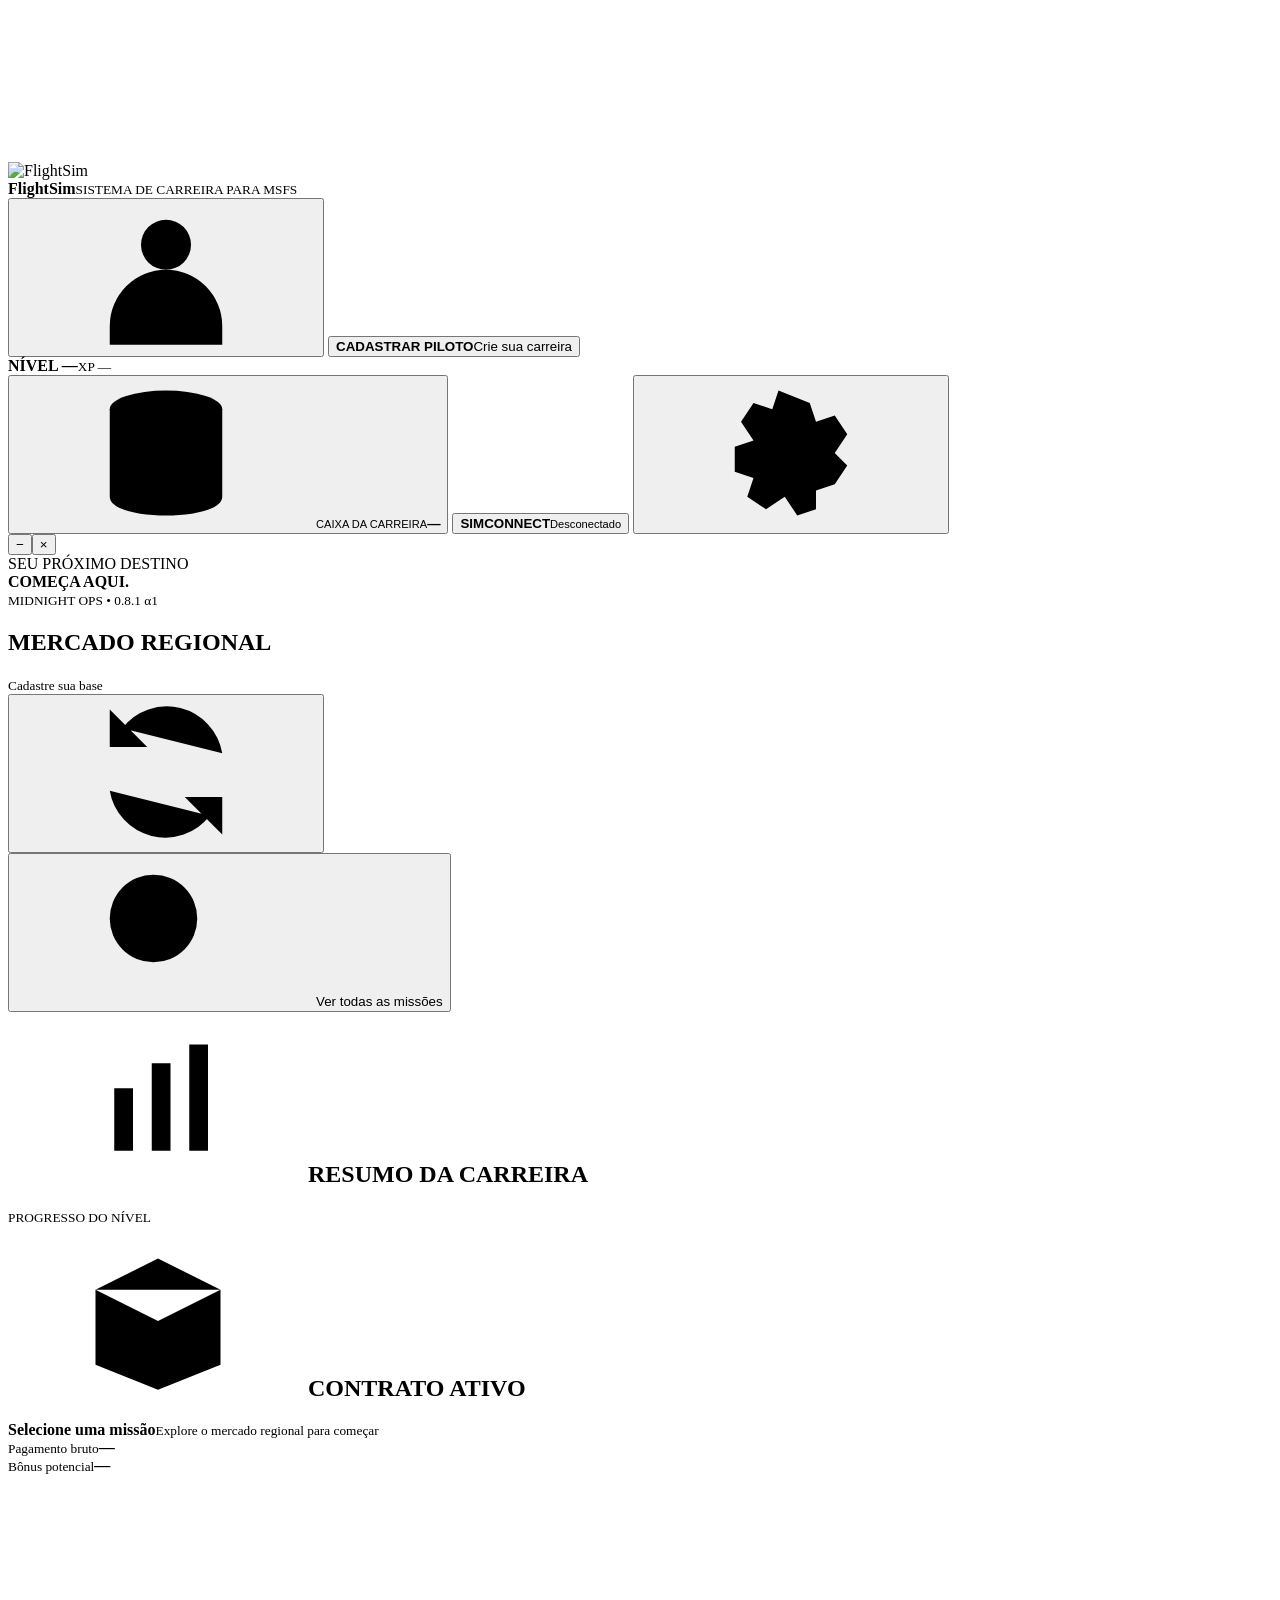
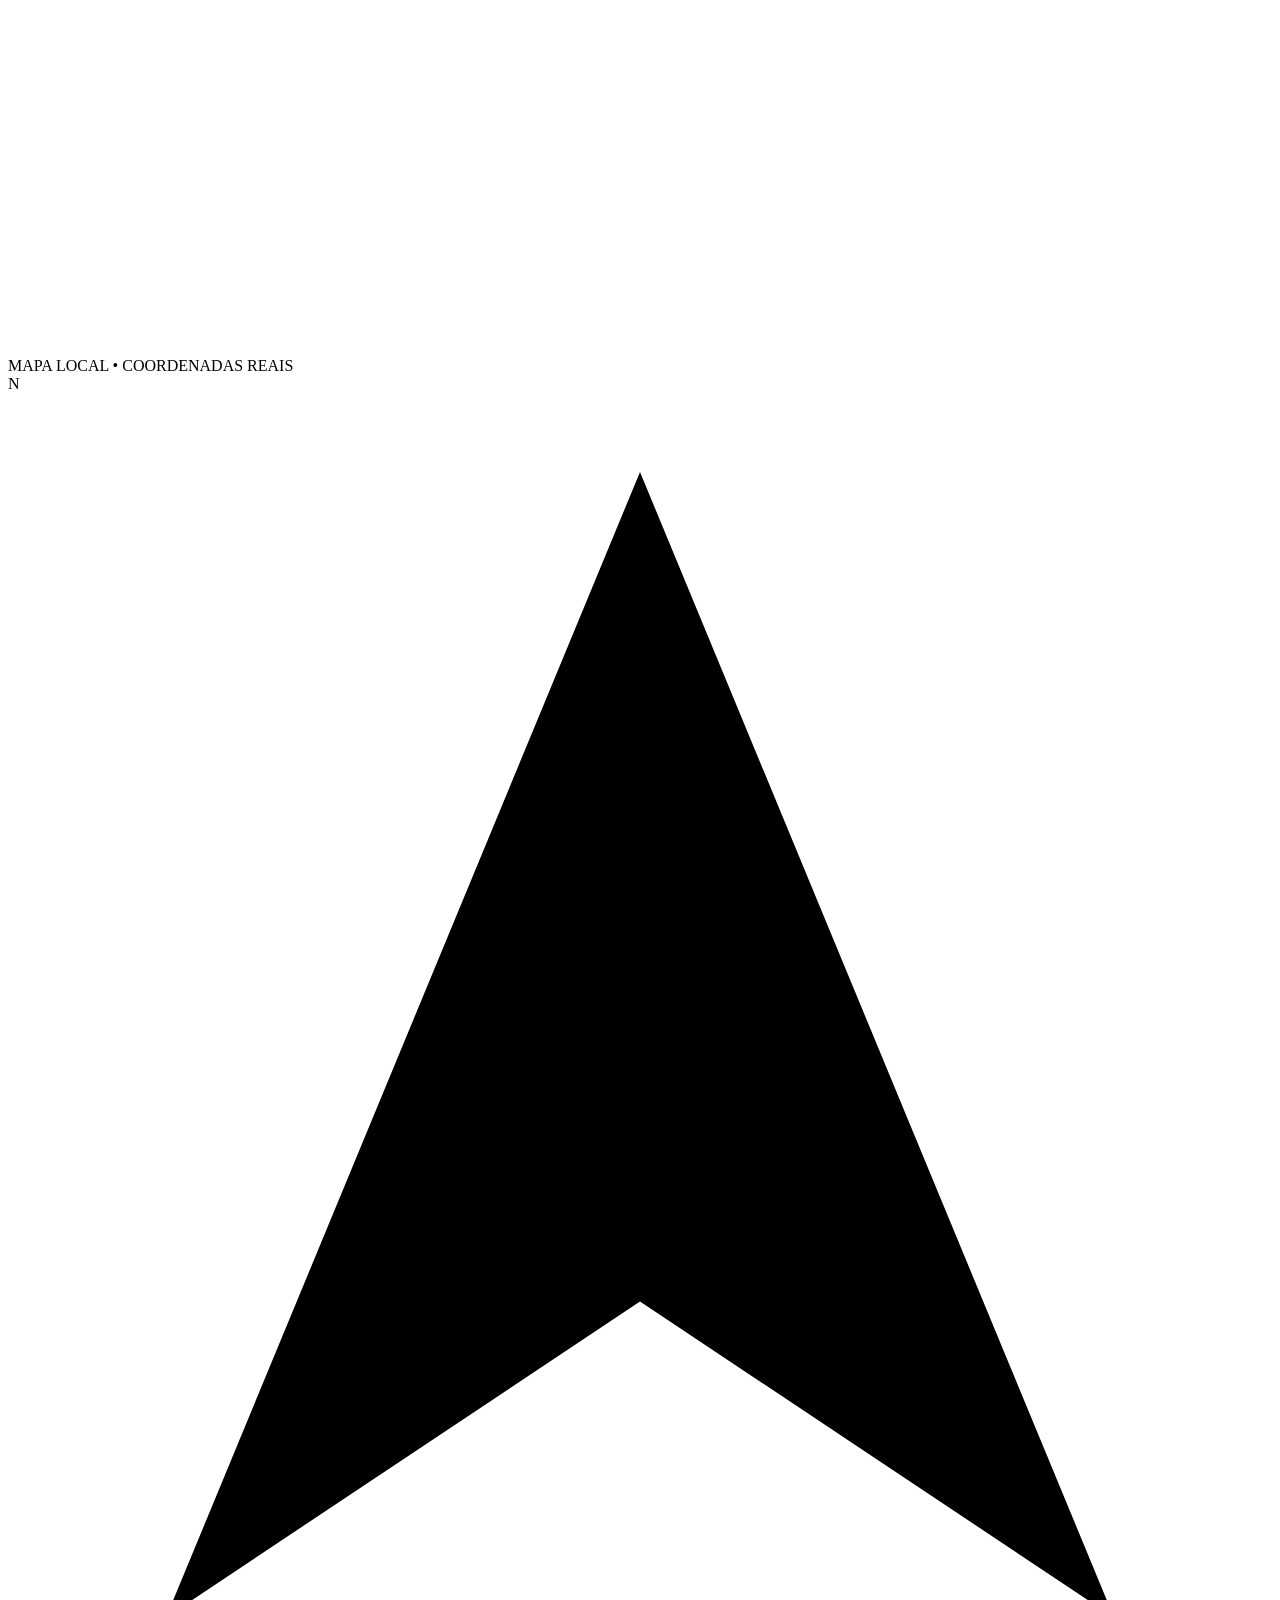
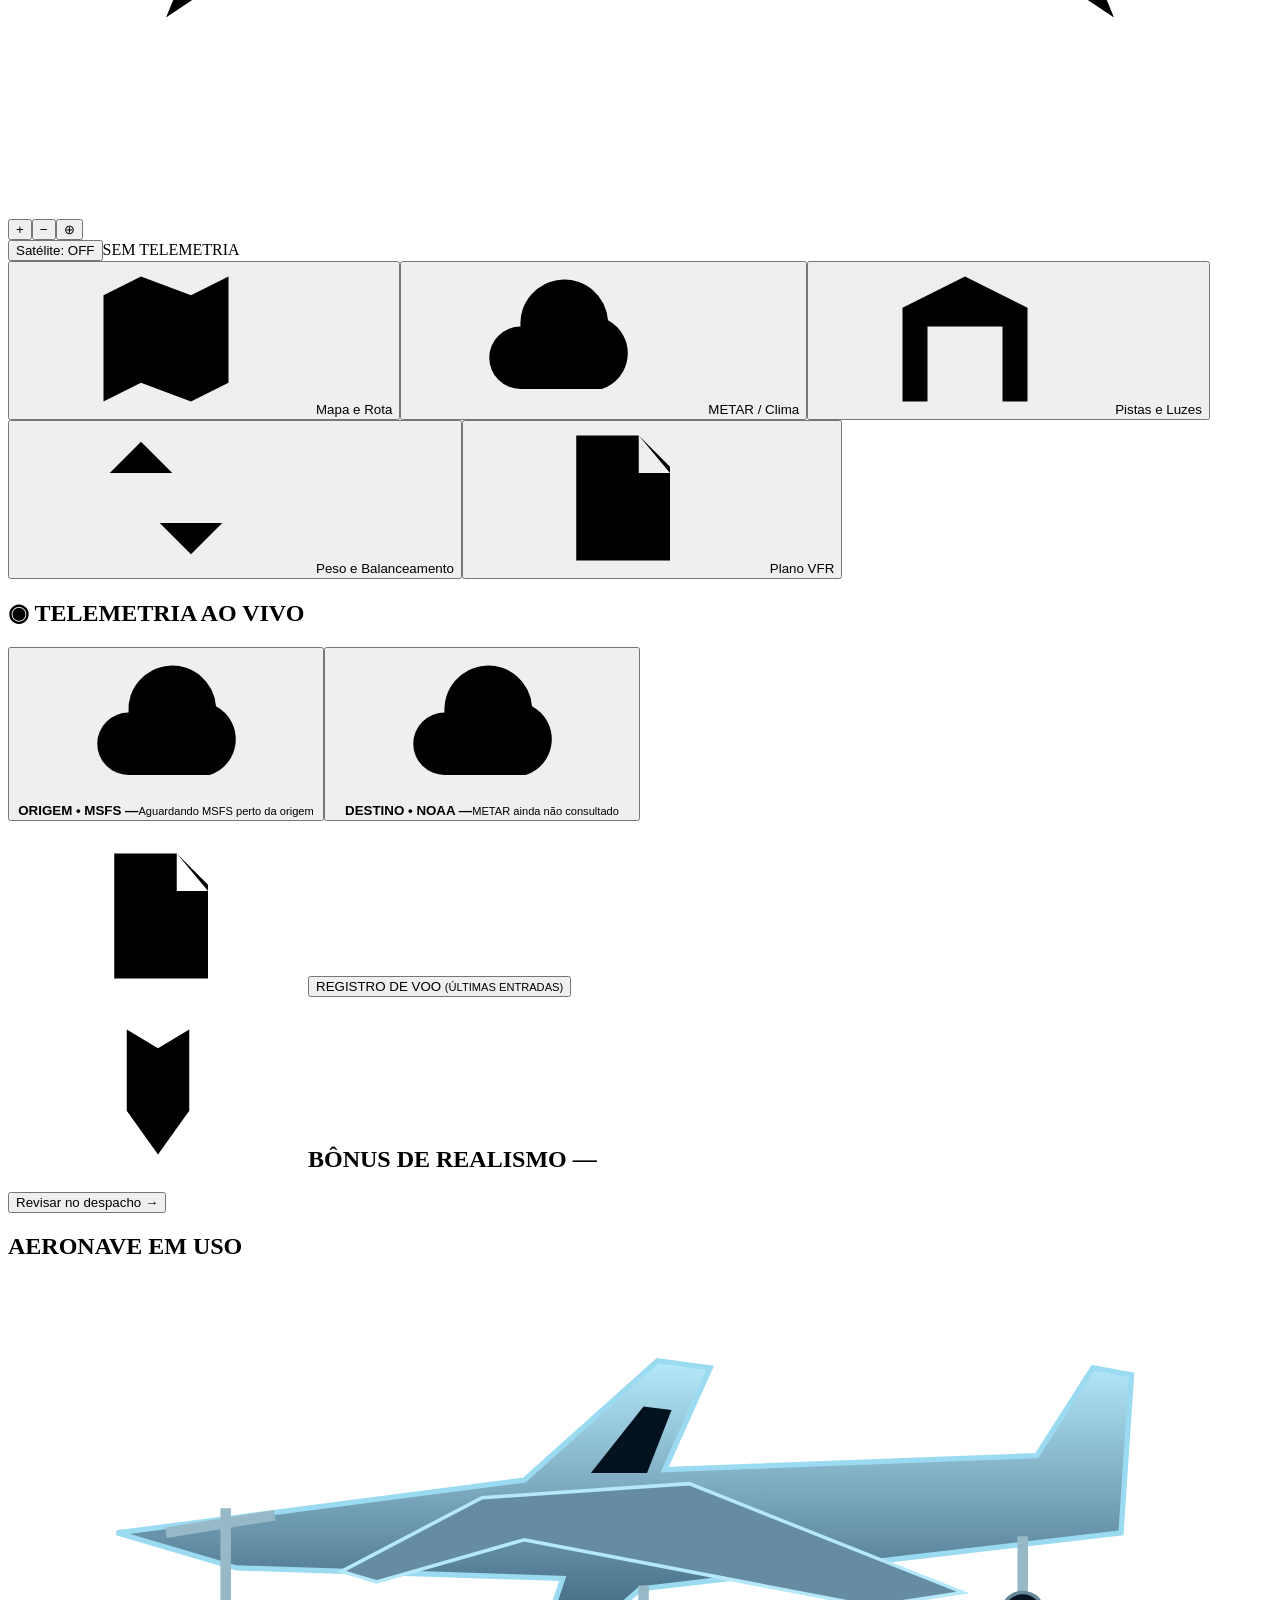
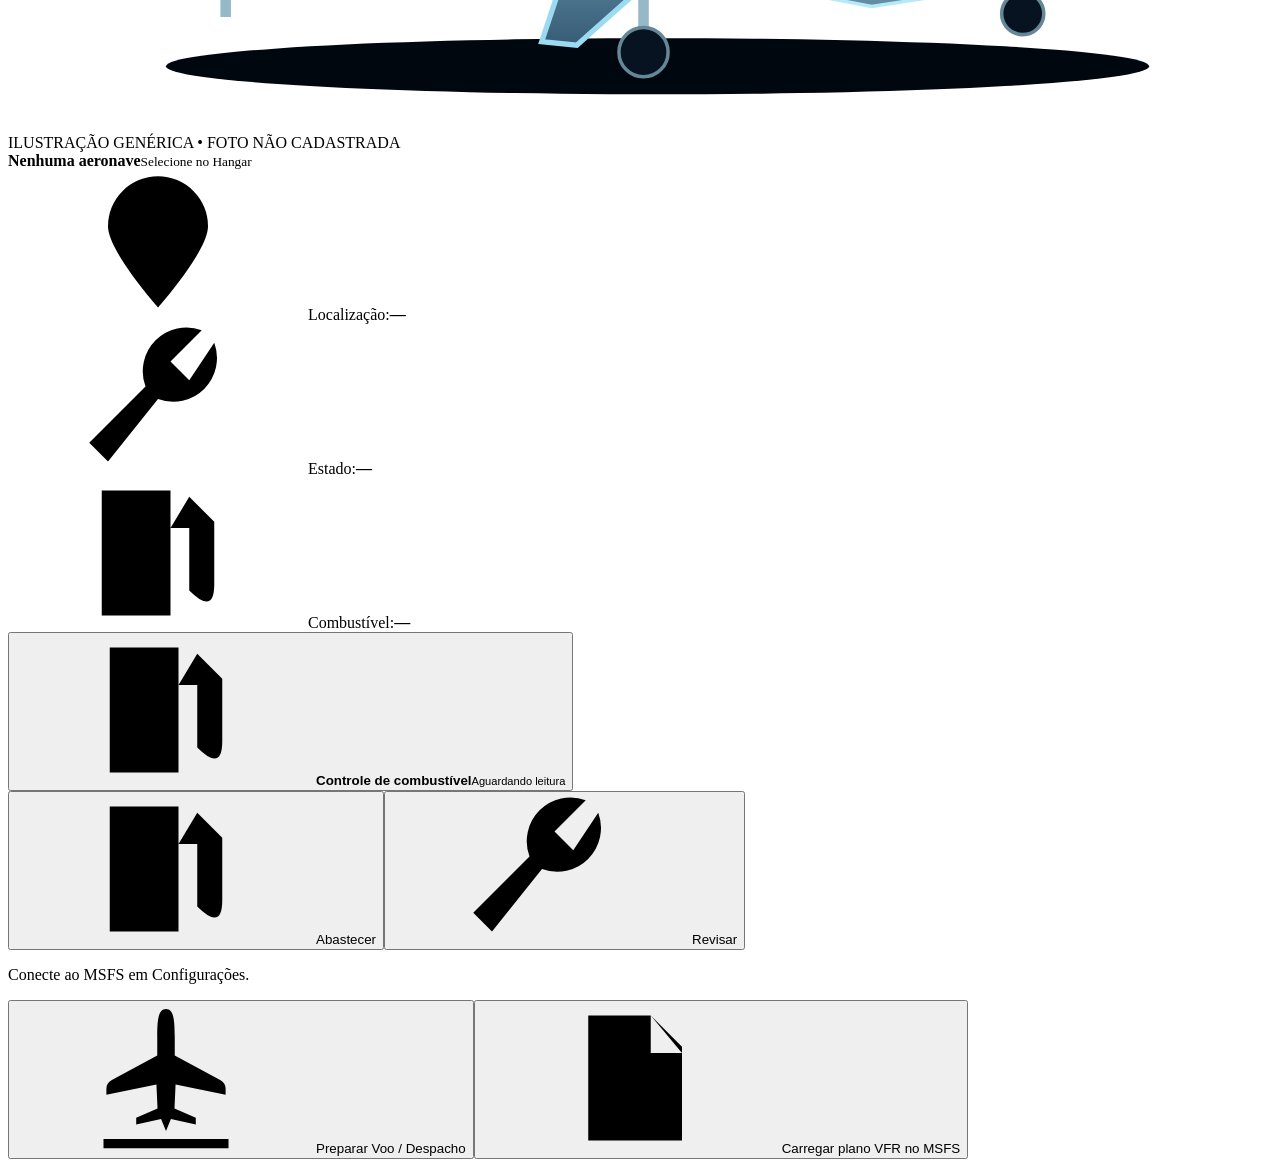
==== aerocarreira/midnight/index.html @ aea70265 "feat(midnight): cinco abas financeiras, indicadores, patrimônio, banco e comprovantes" ====
<!doctype html><html lang="pt-BR"><head><meta charset="UTF-8"><meta name="viewport" content="width=device-width,initial-scale=1"><title>FlightSim • Midnight Ops</title><link rel="stylesheet" href="/vendor/maplibre-gl.css"><link rel="stylesheet" href="/style.css"><link rel="icon" type="image/png" href="/brand-icon.png"></head><body>
<svg class="sprites" xmlns="http://www.w3.org/2000/svg"><defs>
<symbol id="i-takeoff" viewBox="0 0 48 48"><g transform="translate(3 0) scale(1.75)"><path d="M12 1.1C10.6 1.1 10.4 3.1 10.4 6.1V9.6L2.1 14.1C1.4 14.5 1.1 15 1.1 15.7V16.8L10.25 14.9L10.45 19.3L6.55 21V22.2L11.1 21.2L12 23.4L12.9 21.2L17.45 22.2V21L13.55 19.3L13.75 14.9L22.9 16.8V15.7C22.9 15 22.6 14.5 21.9 14.1L13.6 9.6V6.1C13.6 3.1 13.4 1.1 12 1.1Z" fill="currentColor" stroke="none"/></g><path d="M4 45h40" stroke="currentColor" stroke-width="3"/></symbol>
<symbol id="i-new-tag" viewBox="0 0 64 64"><path d="M10 15 38 9 57 30 35 56 7 35Z" stroke="currentColor" stroke-width="4" fill="none"/><circle cx="37" cy="20" r="5" stroke="currentColor" stroke-width="3" fill="none"/><path d="M39 16C43-2 64 3 59 23" stroke="currentColor" stroke-width="3.5" fill="none"/><text x="31" y="40" text-anchor="middle" font-family="Arial,sans-serif" font-size="15" font-weight="900" fill="currentColor" stroke="none" transform="rotate(11 31 40)">NEW</text></symbol>
<symbol id="i-plane" viewBox="0 0 24 24"><path d="M12 1.1C10.6 1.1 10.4 3.1 10.4 6.1V9.6L2.1 14.1C1.4 14.5 1.1 15 1.1 15.7V16.8L10.25 14.9L10.45 19.3L6.55 21V22.2L11.1 21.2L12 23.4L12.9 21.2L17.45 22.2V21L13.55 19.3L13.75 14.9L22.9 16.8V15.7C22.9 15 22.6 14.5 21.9 14.1L13.6 9.6V6.1C13.6 3.1 13.4 1.1 12 1.1Z" fill="currentColor" stroke="none"/></symbol>
<symbol id="i-home" viewBox="0 0 24 24"><path d="m2 11 10-9 10 9M5 9v13h5v-8h4v8h5V9"/></symbol>
<symbol id="i-globe" viewBox="0 0 24 24"><circle cx="12" cy="12" r="10"/><ellipse cx="12" cy="12" rx="5" ry="10"/><path d="M2 12h20M4 6h16M4 18h16"/></symbol>
<symbol id="i-hangar" viewBox="0 0 24 24"><path d="m2 7 10-5 10 5v15h-4V10H6v12H2ZM8 14h8M8 18h8"/></symbol>
<symbol id="i-map" viewBox="0 0 24 24"><path d="m2 5 6-3 8 3 6-3v17l-6 3-8-3-6 3ZM8 2v17M16 5v17"/></symbol>
<symbol id="i-pilot" viewBox="0 0 24 24"><path d="m2 7 10-5 10 5-10 5ZM5 9v6q7 5 14 0V9M22 7v9"/></symbol>
<symbol id="i-coins" viewBox="0 0 24 24"><ellipse cx="12" cy="5" rx="9" ry="3"/><path d="M3 5v5c0 4 18 4 18 0V5M3 10v5c0 4 18 4 18 0v-5M3 15v4c0 4 18 4 18 0v-4"/></symbol>
<symbol id="i-building" viewBox="0 0 24 24"><path d="M4 22V2h12v20M16 9h5v13M8 6h4M8 10h4M8 14h4M8 18h4M1 22h22"/></symbol>
<symbol id="i-book" viewBox="0 0 24 24"><path d="M12 5Q6 1 2 4v16q5-2 10 1 5-3 10-1V4q-4-3-10 1v16M5 8h4M15 8h4M5 12h4M15 12h4"/></symbol>
<symbol id="i-chart" viewBox="0 0 24 24"><path d="M2 22h20M5 19V9h3v10M11 19V5h3v14M17 19V2h3v17"/></symbol>
<symbol id="i-gear" viewBox="0 0 24 24"><path d="m10 2-1 3-3-1-2 3 2 3-3 1v4l3 1-1 3 3 2 3-2 2 3 3-1v-3l3-1 2-3-2-2 2-3-2-3-3 1-1-3Z"/><circle cx="12" cy="12" r="3"/></symbol>
<symbol id="i-box" viewBox="0 0 24 24"><path d="m2 7 10-5 10 5v12l-10 4-10-4ZM2 7l10 5 10-5M12 12v11M7 4l10 5"/></symbol>
<symbol id="i-store" viewBox="0 0 24 24"><path d="M3 10l2-7h14l2 7v11H3V10zM2 10h20M8 10v5M16 10v5M9 21v-6h6v6"/></symbol><symbol id="i-clock" viewBox="0 0 24 24"><circle cx="12" cy="12" r="10"/><path d="M12 5v7l4 3"/></symbol>
<symbol id="i-layers" viewBox="0 0 24 24"><path d="m2 7 10-5 10 5-10 5ZM2 12l10 5 10-5M2 17l10 5 10-5"/></symbol>
<symbol id="i-pin" viewBox="0 0 24 24"><path d="M12 22S4 13 4 9a8 8 0 0 1 16 0c0 4-8 13-8 13Z"/><circle cx="12" cy="9" r="3"/></symbol>
<symbol id="i-fuel" viewBox="0 0 24 24"><path d="M3 22V2h11v20M2 22h14M6 5h5v6H6ZM14 8h3v10q4 4 4-1V7l-4-4M19 5v4h2"/></symbol>
<symbol id="i-tool" viewBox="0 0 24 24"><path d="M21 3a7 7 0 0 1-9 9L4 22l-3-3 9-9a7 7 0 0 1 9-9l-5 5 3 3Z"/></symbol>
<symbol id="i-cloud" viewBox="0 0 24 24"><path d="M6 20a5 5 0 1 1 0-10 7 7 0 0 1 14-1 6 6 0 0 1-1 11Z"/></symbol>
<symbol id="i-gauge" viewBox="0 0 24 24"><path d="M4 20a10 10 0 1 1 16 0M12 12l5-7M5 8l2 1M12 2v3M20 8l-2 1"/><circle cx="12" cy="12" r="2"/></symbol>
<symbol id="i-mountain" viewBox="0 0 24 24"><path d="m1 21 8-16 5 9 3-6 6 13ZM6 11l3 2 3-2"/></symbol>
<symbol id="i-arrows" viewBox="0 0 24 24"><path d="M8 21V3M3 8l5-5 5 5M16 3v18m-5-5 5 5 5-5"/></symbol>
<symbol id="i-file" viewBox="0 0 24 24"><path d="M5 2h10l5 5v15H5ZM15 2v6h5M8 12h8M8 16h8"/></symbol>
<symbol id="i-check" viewBox="0 0 24 24"><path d="M20 12v9H3V4h12M7 11l4 4L22 2"/></symbol>
<symbol id="i-refresh" viewBox="0 0 24 24"><path d="M21 9a9 9 0 0 0-16-4M3 2v6h6M3 15a9 9 0 0 0 16 4M21 22v-6h-6"/></symbol>
<symbol id="i-search" viewBox="0 0 24 24"><circle cx="10" cy="10" r="7"/><path d="m15 15 7 7"/></symbol>
<symbol id="i-badge" viewBox="0 0 24 24"><path d="m7 2 5 3 5-3v13l-5 7-5-7ZM2 6h3M1 10h4M2 14h3M19 6h3M19 10h4M19 14h3"/></symbol>
<symbol id="i-user" viewBox="0 0 24 24"><circle cx="12" cy="7" r="4"/><path d="M3 23v-3a9 9 0 0 1 18 0v3"/></symbol>
</defs></svg>
<header class="header pywebview-drag-region">
 <div class="brand"><span class="logo"><img src="/brand-icon.png" alt="FlightSim" width="64" height="64"></span><div><strong>Flight<span>Sim</span></strong><small>SISTEMA DE CARREIRA PARA MSFS</small></div></div>
 <button class="avatar" data-action="avatar" title="Carregar ou trocar foto do piloto"><svg><use href="#i-user"/></svg><img id="avatar" alt="Foto escolhida pelo piloto" hidden><span id="pc-header-medal" class="pc-header-medal" hidden></span></button>
 <button class="identity plain" data-action="pilot"><strong id="callsign">CADASTRAR PILOTO</strong><span id="qualification">Crie sua carreira</span></button>
 <div class="level"><span id="pc-header-rank" class="pc-header-rank" aria-label="Patente atual"></span><div><div class="spread"><strong id="level">NÍVEL —</strong><small id="xp">XP —</small></div><div class="progress"><i id="xpbar"></i></div></div></div>
 <button class="cash card" data-action="finance"><svg><use href="#i-coins"/></svg><span><small>CAIXA DA CARREIRA</small><strong id="balance">—</strong></span></button>
 <button class="connection card" data-action="settings"><span class="led" id="led"></span><div><b>SIMCONNECT</b><small id="connection">Desconectado</small></div></button>
 <button class="settings icon-button" data-action="settings" title="Configurações"><svg><use href="#i-gear"/></svg></button>
<div class="window-controls"><button class="icon-button" id="minimize" title="Minimizar">−</button><button class="icon-button" data-action="close" title="Fechar com segurança">×</button></div></header>
<main class="workspace">
 <aside class="sidebar card"><nav id="navigation"></nav><div class="scenery"><span>SEU PRÓXIMO DESTINO<br><b>COMEÇA AQUI.</b></span></div><small class="build">MIDNIGHT OPS • 0.8.1 α1</small></aside>
 <section class="left-column">
  <section class="market card"><div class="section-title"><div><h2>MERCADO REGIONAL</h2><small id="market-base">Cadastre sua base</small></div><button class="plain refresh" data-action="refresh" title="Atualizar ofertas"><svg><use href="#i-refresh"/></svg></button></div><div id="offers" class="offers"></div><button class="button all-missions" data-action="market"><svg><use href="#i-search"/></svg>Ver todas as missões</button></section>
  <section class="summary card"><h2><svg><use href="#i-chart"/></svg>RESUMO DA CARREIRA</h2><div id="summary"></div><div class="summary-level"><small>PROGRESSO DO NÍVEL</small><div class="progress green"><i id="summary-progress"></i></div></div></section>
 </section>
 <section class="center-column">
  <section class="contract card"><h2><svg><use href="#i-box"/></svg>CONTRATO ATIVO <span id="mission-status"></span></h2><div class="contract-body"><div class="route-text"><strong id="route">Selecione uma missão</strong><small id="distance">Explore o mercado regional para começar</small></div><div id="category" class="category"></div><div class="reward"><small>Pagamento bruto</small><b id="reward">—</b></div><div class="bonus-amount"><small>Bônus potencial</small><b id="bonus-value">—</b></div></div></section>
  <section class="map-card card"><div class="map-area"><div id="free-map" role="application" aria-label="OpenFreeMap com zoom e arraste"></div><svg id="route-map" viewBox="0 0 900 340" preserveAspectRatio="xMidYMid meet" aria-label="Mapa de rota com coordenadas reais"></svg><span class="map-caption">MAPA LOCAL • COORDENADAS REAIS</span><details id="satellite-credit" class="satellite-credit" hidden><summary title="Abrir créditos completos">© EOxCloudless 2016 <span aria-hidden="true">ⓘ</span></summary><div>EOxCloudless https://cloudless.eox.at by EOX IT Services GmbH (Contains modified Copernicus Sentinel data 2016 &amp; 2017). Imagens sob CC BY 4.0.</div></details><div class="compass">N<svg viewBox="0 0 32 36"><path d="M16 2 4 31l12-8 12 8Z M16 2v21"/></svg></div><div class="map-tools"><button id="zoom-in" title="Aproximar">+</button><button id="zoom-out" title="Afastar">−</button><button id="recenter" title="Centralizar no avião ou enquadrar a rota">⊕</button></div><button id="satellite-toggle" class="satellite-toggle" title="Alternar imagens gratuitas Sentinel-2" aria-pressed="false">Satélite: OFF</button><span id="map-mode" class="map-mode">SEM TELEMETRIA</span></div><div class="map-tabs"><button class="selected" data-tab="map"><svg><use href="#i-map"/></svg>Mapa e Rota</button><button data-tab="weather"><svg><use href="#i-cloud"/></svg>METAR / Clima</button><button data-action="planning"><svg><use href="#i-hangar"/></svg>Pistas e Luzes</button><button data-action="planning"><svg><use href="#i-arrows"/></svg>Peso e Balanceamento</button><button data-action="plan"><svg><use href="#i-file"/></svg>Plano VFR</button></div></section>
  <section class="telemetry card"><h2><span class="signal">◉</span> TELEMETRIA AO VIVO <small id="telemetry-status"></small></h2><div id="metrics" class="metrics"></div><div class="weather-row"><button class="weather card" data-tab="weather"><svg><use href="#i-cloud"/></svg><div><b id="weather-origin">ORIGEM • MSFS —</b><small id="weather-origin-values">Aguardando MSFS perto da origem</small></div></button><button class="weather card" data-tab="weather"><svg><use href="#i-cloud"/></svg><div><b id="weather-destination">DESTINO • NOAA —</b><small id="weather-destination-values">METAR ainda não consultado</small></div></button></div></section>
  <div class="bottom-row"><section class="flight-log card"><h2><svg><use href="#i-file"/></svg><button class="plain" data-action="reports">REGISTRO DE VOO <small>(ÚLTIMAS ENTRADAS)</small></button></h2><pre id="log"></pre></section><section class="realism card"><h2><svg><use href="#i-badge"/></svg>BÔNUS DE REALISMO <b id="realism-total">—</b></h2><div id="checklist"></div><button class="plain checklist-edit" data-action="planning" id="edit-plan">Revisar no despacho →</button></section></div>
 </section>
 <section class="right-column"><section class="aircraft card"><h2>AERONAVE EM USO</h2><div class="aircraft-art"><img id="aircraft-photo" class="aircraft-photo" src="/c152.jpg" alt="Cessna 152, foto ilustrativa do modelo" hidden><button class="photo-credit" id="photo-credit" title="Crédito da fotografia" hidden>i</button><svg viewBox="0 0 360 128"><defs><linearGradient id="airgrad" x2="0" y2="1"><stop stop-color="#b5e9fa"/><stop offset="1" stop-color="#365b76"/></linearGradient></defs><ellipse cx="185" cy="110" rx="140" ry="8" fill="#01070f"/><path d="m31 72 116-15 38-34 15 2-13 29 106-4 16-25 11 2-3 45-137 16-18 16-10-1 6-18-93-3Z" fill="url(#airgrad)" stroke="#9bdbf1" stroke-width="1.5"/><path d="m135 62 59-4 78 31-26 4-99-19-42 12-10-3Z" fill="#658ca1" stroke="#b5e9fa"/><path d="m166 55 15-19 8 1-7 18Z" fill="#03121f"/><path d="M62 65v31M45 72l31-5M181 87v18M289 73v20" stroke="#97b8c6" stroke-width="3"/><g fill="#071320" stroke="#668797"><circle cx="181" cy="106" r="7"/><circle cx="289" cy="95" r="6"/></g></svg><span>ILUSTRAÇÃO GENÉRICA • FOTO NÃO CADASTRADA</span></div><div class="aircraft-details"><strong id="aircraft-name">Nenhuma aeronave</strong><small id="aircraft-ref">Selecione no Hangar</small><div class="aircraft-row"><svg><use href="#i-pin"/></svg>Localização:<b id="location">—</b></div><div class="aircraft-row condition"><svg><use href="#i-tool"/></svg>Estado:<b id="condition">—</b><div class="progress green"><i id="conditionbar"></i></div></div><div class="aircraft-row"><svg><use href="#i-fuel"/></svg>Combustível:<b id="fuel-value">—</b></div><div class="progress fuel-progress"><i id="fuelbar"></i></div><div id="resource-alerts" class="resource-alerts" role="status" aria-live="polite" hidden></div><button class="fuel-control" data-action="fuel"><svg><use href="#i-fuel"/></svg><span><b id="fuel-title">Controle de combustível</b><small id="fuel-status">Aguardando leitura</small></span><span id="fuel-toggle" class="toggle"></span></button><div class="aircraft-buttons"><button class="button primary" data-action="refuel"><svg><use href="#i-fuel"/></svg>Abastecer</button><button class="button" data-action="service"><svg><use href="#i-tool"/></svg>Revisar</button></div></div></section><div class="right-space"><p id="connection-hint">Conecte ao MSFS em Configurações.</p></div><section class="dispatch card"><button class="button primary dispatch-button" data-action="prepare"><svg class="takeoff-symbol"><use href="#i-takeoff"/></svg>Preparar Voo / Despacho</button><button class="button" data-action="plan"><svg><use href="#i-file"/></svg>Carregar plano VFR no MSFS</button><small id="dispatch-progress" class="dispatch-progress"></small></section></section>

 <section id="market-page" class="page-shell market-page card" hidden aria-labelledby="market-view-title">
  <header class="page-head"><div><small class="eyebrow">OPERAÇÕES • OFERTAS DISPONÍVEIS</small><h1 id="market-view-title">MERCADO REGIONAL</h1><p id="market-dialog-base">Contratos da região vinculados à base do piloto</p></div><button id="market-refresh" class="button" title="Atualizar ofertas">↻ Atualizar ofertas</button></header>
  <nav class="market-view-tabs" aria-label="Modalidade de trabalho"><button data-market-view="regional" class="selected" aria-pressed="true"><svg><use href="#i-hangar"/></svg>Aeronave particular</button><button data-market-view="freelance" aria-pressed="false"><svg><use href="#i-plane"/></svg>Serviços freelancer</button></nav>
  <div class="market-toolbar"><label for="market-search">Buscar contratos</label><input id="market-search" type="search" autocomplete="off" placeholder="Destino, ICAO ou tipo de serviço..." aria-label="Buscar contratos"><span id="market-count" aria-live="polite"></span></div>
  <div id="market-list" class="market-list" role="list" aria-live="polite"></div>
  <footer class="page-foot"><small id="market-view-hint">As ofertas são geradas localmente e verificadas novamente no aceite.</small><button class="button" data-action="dashboard">Voltar ao Dashboard</button></footer>
 </section>
 <section id="fleet-page" class="page-shell fleet-page card" hidden aria-labelledby="fleet-page-title">
  <header class="page-head fleet-head">
   <div><small class="eyebrow">MIDNIGHT OPS • PATRIMÔNIO DO PILOTO</small><h1 id="fleet-page-title">FROTA / HANGAR</h1>
    <p>Seu hangar pessoal. Somente aeronaves adquiridas na carreira.</p></div>
   <div class="fleet-head-summary"><svg><use href="#i-hangar"/></svg><strong id="fleet-count">0 aeronaves</strong><small>Compra e aluguel serão módulos separados.</small></div>
  </header>
  <div class="fleet-layout">
   <aside class="fleet-owned card" aria-label="Aeronaves adquiridas">
    <div class="fleet-section-heading"><strong>MINHAS AERONAVES</strong><small id="fleet-list-count">0 disponíveis</small></div>
    <div id="fleet-list" class="fleet-owned-list" role="list" aria-live="polite"></div>
   </aside>
   <section class="fleet-selected card" aria-label="Aeronave selecionada">
    <div class="fleet-selected-head"><div><small class="eyebrow">AERONAVE SELECIONADA</small><h2 id="fleet-name">Nenhuma aeronave</h2>
      <small id="fleet-model">Escolha uma aeronave da lista</small></div><span id="fleet-active" class="fleet-active-status" hidden>EM USO</span></div>
    <div class="fleet-image-frame">
     <img id="fleet-photo" alt="Foto da aeronave escolhida" hidden>
     <div id="fleet-photo-placeholder" class="fleet-photo-placeholder"><svg><use href="#i-plane"/></svg><span>Sem fotografia • adicione uma imagem do seu simulador</span></div>
     <small id="fleet-photo-credit" class="fleet-photo-credit" hidden>Foto ilustrativa do modelo • Wikimedia Commons (CC BY-SA 4.0)</small>
    </div>
    <div class="fleet-selected-stats">
     <div><small>LOCALIZAÇÃO</small><strong id="fleet-airport">—</strong></div>
     <div><small>HORAS REGISTRADAS</small><strong id="fleet-hours">—</strong></div>
     <div><small>CONDIÇÃO</small><strong id="fleet-condition">—</strong><span class="fleet-meter"><i id="fleet-conditionbar"></i></span></div>
     <div><small>COMBUSTÍVEL</small><strong id="fleet-fuel">—</strong><span class="fleet-meter"><i id="fleet-fuelbar"></i></span></div>
    </div>
    <div id="fleet-photo-caption" class="fleet-caption">Fotos personalizadas pertencem a cada exemplar e também aparecem na Dashboard.</div>
   </section>
   <aside class="fleet-operations card" aria-label="Operações da aeronave">
    <div class="fleet-section-heading"><strong>OPERAÇÕES</strong><small id="fleet-operation-kind">Aeronave própria</small></div>
    <div class="fleet-operations-stack">
     <button id="fleet-use" data-fleet-operation="fleet_select" class="button primary"><svg><use href="#i-check"/></svg>Definir como ativa</button>
     <button id="fleet-refuel" data-fleet-operation="fleet_refuel" class="button"><svg><use href="#i-fuel"/></svg>Abastecer</button>
     <button id="fleet-revise" data-fleet-operation="fleet_service" class="button"><svg><use href="#i-tool"/></svg>Revisar aeronave</button>
     <div class="fleet-actions-divider"></div>
     <button id="fleet-upload" data-fleet-operation="fleet_photo" class="button"><svg><use href="#i-camera"/></svg>Adicionar / trocar foto</button>
     <button id="fleet-remove-photo" data-fleet-operation="fleet_photo_clear" class="button">Restaurar imagem padrão</button>
    </div>
    <div class="fleet-operation-summary"><small>SEGURO</small><strong id="fleet-insurance">—</strong><small>TIPO DE AQUISIÇÃO</small><strong id="fleet-acquisition">—</strong></div>
    <div class="fleet-operation-note">Abastecimento somente na aeronave ativa, conectada e no solo. A revisão utiliza o saldo da carreira.</div>
   </aside>
  </div>
  <footer class="page-foot"><small>Fotos salvas dentro do SQLite do piloto, sem modificar pinturas ou arquivos do MSFS.</small><button class="button" data-action="dashboard">Voltar à Dashboard</button></footer>
 </section>
 <section id="aircraft-market-page" class="page-shell aircraft-market-page card" hidden aria-labelledby="aircraft-market-title">
  <header class="page-head aircraft-market-head">
   <div><small class="eyebrow">MIDNIGHT OPS • NEGOCIAÇÕES AERONÁUTICAS</small><h1 id="aircraft-market-title">MERCADO DE AERONAVES</h1>
    <p>Compra, venda e aluguel independentes da Frota. Todas as transações usam o caixa da carreira.</p></div>
   <div class="aircraft-market-balance"><small>SALDO DISPONÍVEL</small><strong id="am-balance">—</strong><small id="am-airport">Aeroporto não verificado</small></div>
  </header>
  <nav class="aircraft-market-tabs" aria-label="Tipo de negociação">
   <button type="button" data-aircraft-market-tab="new" aria-pressed="true" class="selected"><svg><use href="#i-new-tag"/></svg>Novas</button>
   <button type="button" data-aircraft-market-tab="used" aria-pressed="false"><svg><use href="#i-tool"/></svg>Usadas</button>
   <button type="button" data-aircraft-market-tab="rent" aria-pressed="false"><svg><use href="#i-clock"/></svg>Aluguel</button>
   <button type="button" data-aircraft-market-tab="sell" aria-pressed="false"><svg><use href="#i-coins"/></svg>Vender</button>
  </nav>
  <div id="am-lock" class="aircraft-market-lock" role="status" hidden></div>
  <div class="aircraft-market-layout">
   <section class="aircraft-market-catalog card" aria-label="Aeronaves disponíveis para negociação">
    <div class="aircraft-market-section-heading"><strong id="am-list-title">CATÁLOGO DE NOVAS</strong><small id="am-list-count">0 modelos</small></div>
    <div id="am-list" class="aircraft-market-list" role="list"></div>
   </section>
   <section class="aircraft-market-preview card" aria-label="Detalhes da aeronave selecionada">
    <div class="aircraft-market-preview-heading"><small class="eyebrow" id="am-kind">AERONAVE NOVA</small><h2 id="am-name">Selecione uma aeronave</h2>
      <small id="am-model">Modelo cadastrado na economia da carreira</small></div>
    <div class="aircraft-market-hero">
      <img id="am-photo" alt="Imagem de referência da aeronave" hidden>
      <div id="am-placeholder" class="aircraft-market-placeholder"><svg><use href="#i-plane"/></svg><span>Imagem ilustrativa não cadastrada para este modelo</span></div>
      <small id="am-credit" class="aircraft-market-credit" hidden>Foto ilustrativa do C152 · Wikimedia Commons · CC BY-SA 4.0</small>
    </div>
    <div class="aircraft-market-specs">
     <div><small>ESTADO</small><strong id="am-condition">—</strong></div>
     <div><small>HORAS</small><strong id="am-hours">—</strong></div>
     <div><small id="am-spec-third">CRUZEIRO</small><strong id="am-cruise">—</strong></div>
     <div><small id="am-spec-fourth">AUTONOMIA / TANQUES</small><strong id="am-tanks">—</strong></div>
    </div>
    <p id="am-description" class="aircraft-market-description">Os valores são fictícios, referentes à economia desta carreira.</p>
   </section>
   <aside class="aircraft-market-checkout card" aria-label="Resumo da negociação">
    <div class="aircraft-market-section-heading"><strong>RESUMO DA OPERAÇÃO</strong><small id="am-quote-kind">COMPRA</small></div>
    <div class="aircraft-market-quote"><small>VALOR ESTIMADO</small><strong id="am-price">—</strong><span id="am-price-note">Selecione um modelo</span></div>
    <div id="am-duration-control" class="aircraft-market-duration" hidden><label for="am-duration">Prazo do aluguel</label><select id="am-duration" aria-label="Prazo de aluguel"><option value="24">24 horas</option><option value="48">48 horas</option><option value="72">72 horas</option><option value="168">7 dias</option></select></div>
    <div class="aircraft-market-totals"><div><span>Caixa atual</span><b id="am-before">—</b></div>
     <div><span id="am-change-label">Custo da operação</span><b id="am-change">—</b></div>
     <div class="aircraft-market-total"><span>Saldo após operação</span><strong id="am-after">—</strong></div></div>
    <button type="button" id="am-confirm-open" class="button primary" disabled>Selecione uma aeronave</button>
    <p id="am-availability" class="aircraft-market-availability">Conecte o simulador para confirmar o aeroporto.</p>
    <div class="aircraft-market-rentals"><strong>ALUGUÉIS ATIVOS</strong><div id="am-rentals">Nenhum aluguel em andamento</div></div>
    <p class="aircraft-market-caveat">Negociação virtual. Comprar ou alugar NÃO altera automaticamente o avião carregado no MSFS. Carregue o modelo correto no simulador antes de voar.</p>
   </aside>
  </div>
  <footer class="page-foot aircraft-market-footer"><button data-action="fleet" class="button">Abrir minha Frota</button></footer>
 </section>
 <section id="flightops-page" class="page-shell flightops-page card" hidden aria-labelledby="flightops-title">
  <header class="page-head flightops-head"><div><small class="eyebrow">MIDNIGHT OPS • FLIGHT OPERATIONS</small><h1 id="flightops-title">PLANEJAMENTO DE VOO</h1><p>Voo livre ou contratado, rota VFR e despacho. Nenhum avião é alterado automaticamente.</p></div><div class="flightops-status"><strong id="fo-status">AGUARDANDO ROTA</strong><small id="fo-airport-source">Aguardando aeroportos do MSFS</small></div></header>
  <div class="flightops-layout">
   <section class="flightops-route card" aria-label="Editor de rota">
    <h2>ROTA VFR</h2><div class="flightops-mode"><button class="button primary" id="fo-free" type="button">Voo livre</button><button class="button" id="fo-contract" type="button">Contrato ativo</button></div>
    <div class="flightops-two"><label>ORIGEM (ICAO)<input id="fo-origin" maxlength="4" autocomplete="off" placeholder="SBRF"></label><label>DESTINO (ICAO)<input id="fo-destination" maxlength="4" autocomplete="off" placeholder="SBJP"></label></div>
    <label>ALTITUDE DE CRUZEIRO (FT)<input id="fo-altitude" type="number" min="500" max="45000" step="500" value="2500"></label>
    <div class="flightops-subheading"><strong>WAYPOINTS INTERMEDIÁRIOS</strong><small>Até 8 • coordenadas</small></div><div id="fo-waypoints" class="flightops-waypoints"></div>
    <div class="flightops-waypoint-inputs"><input id="fo-fix-label" maxlength="12" placeholder="Nome / FIX" aria-label="Nome do waypoint"><input id="fo-fix-lat" type="number" step="any" min="-90" max="90" placeholder="Latitude" aria-label="Latitude"><input id="fo-fix-lon" type="number" step="any" min="-180" max="180" placeholder="Longitude" aria-label="Longitude"></div>
    <button id="fo-add-fix" class="button" type="button">+ Adicionar ponto</button><div class="flightops-legs"><strong>PERNAS DA ROTA</strong><div id="fo-legs">Salve uma rota para calcular as pernas.</div></div>
   </section>
   <section class="flightops-map-panel card" aria-label="Mapa do plano"><div class="flightops-map-heading"><strong>MAPA INTERATIVO</strong><small>Mapa compartilhado com o Dashboard</small></div><div id="flightops-map-slot" class="flightops-map-slot"></div><small>Rota indicativa. Confira procedimentos e obstáculos dentro do MSFS.</small></section>
   <section class="flightops-dispatch card" aria-label="Despacho operacional"><h2>DESPACHO OPERACIONAL</h2>
    <div class="flightops-metrics"><div><small>DISTÂNCIA TOTAL</small><strong id="fo-distance">—</strong></div><div><small>TEMPO ESTIMADO</small><strong id="fo-duration">—</strong></div></div>
    <div class="flightops-block"><strong>AERONAVE / COMBUSTÍVEL</strong><p id="fo-aircraft">Nenhuma aeronave designada</p><div class="flightops-reading"><span>Disponível</span><b id="fo-fuel-available">—</b></div><div class="flightops-reading"><span>Estimado com reserva</span><b id="fo-fuel-required">—</b></div><small id="fo-fuel-status">Aguardando leitura.</small></div>
    <div class="flightops-block"><strong>METEOROLOGIA</strong><p id="fo-weather-origin">Origem indisponível</p><p id="fo-weather-destination">Destino indisponível</p><small>Informação operacional; sem bônus de clima real.</small></div>
    <div class="flightops-block"><strong>PESO E CARGA</strong><p id="fo-payload">Sem manifesto contratado</p><div class="flightops-reading"><span>Peso / MTOW</span><b id="fo-weight">—</b></div><small id="fo-weight-status">Sem telemetria verificada.</small></div>
    <div class="flightops-block flightops-checks"><strong>CHECKLIST PRÉ-VOO</strong><label><input id="fo-check-runway" type="checkbox"> Pista e iluminação conferidas (manual)</label><label><input id="fo-check-route" type="checkbox"> Rota e altitude revisadas (manual)</label><label><input id="fo-check-fuel" type="checkbox"> Combustível e reserva revisados</label><label><input id="fo-check-payload" type="checkbox"> Carga e peso revisados</label><small id="fo-bonus">Bônus somente para contratos, revalidado na decolagem.</small></div>
    <div class="flightops-block"><strong>STATUS SIMCONNECT</strong><p id="fo-dispatch-state">Plano não enviado</p><small>Envio ao ATC não comprova carregamento no GPS/mapa VFR.</small></div>
   </section>
  </div>
  <footer class="page-foot flightops-footer"><small id="fo-message" role="status">Escolha os aeroportos e salve o planejamento.</small><div class="flightops-actions"><button id="fo-save" class="button primary" type="button">Salvar planejamento</button><button id="fo-clear" class="button" type="button">Limpar plano</button><button id="fo-export" class="button" type="button">Exportar .PLN</button><button id="fo-send" class="button" type="button">Enviar ao MSFS</button></div></footer>
 </section>

 <section id="pilot-career-page" class="page-shell pc-page card" hidden aria-labelledby="pc-page-title">
  <header class="page-head pc-page-head"><div>
   <small class="eyebrow">MIDNIGHT OPS • PILOT CAREER</small>
   <h1 id="pc-page-title">MEU PILOTO <span class="pc-header-wing">✦</span></h1>
   <p>O histórico de quem chegou até aqui. Cada voo, conquista e promoção permanece na sua carreira.</p></div>
   <button id="pc-manage-profiles" class="button" type="button">Gerenciar perfis</button>
  </header>
  <nav class="pc-tabs" aria-label="Seções do perfil">
   <button class="selected" data-pc-tab="overview" aria-pressed="true">Visão geral</button>
   <button data-pc-tab="achievements" aria-pressed="false">Conquistas</button>
   <button data-pc-tab="licenses" aria-pressed="false">Licenças</button>
   <button data-pc-tab="graphs" aria-pressed="false">Gráficos</button>
   <button data-pc-tab="timeline" aria-pressed="false">Minha história</button>
   <button id="pc-tab-button-admin" data-pc-tab="admin" aria-pressed="false" hidden>Admin / Showcase</button>
  </nav>
  <div class="pc-scroll">
   <div id="pc-tab-overview" class="pc-tab-content">
    <div class="pc-hero">
     <div class="pc-hero-photo">
      <img id="pc-portrait" alt="Fotografia do piloto" hidden>
      <div id="pc-portrait-fallback" class="pc-portrait-fallback"><svg><use href="#i-user"/></svg><span>FOTO DO PILOTO</span></div>
      <div class="pc-photo-frame"></div>
      <div id="pc-main-medal" class="pc-main-medal" title="Medalha especial equipada" hidden></div>
     </div>
     <div class="pc-hero-info">
      <small class="pc-overline">IDENTIDADE DE CARREIRA • FLIGHTSIM</small>
      <h2 id="pc-name">—</h2>
      <div class="pc-hero-callsign"><strong id="pc-callsign">—</strong><span id="pc-employment">—</span></div>
      <div class="pc-hero-meta"><span>BASE <b id="pc-base">—</b></span><span>DESDE <b id="pc-joined">—</b></span></div>
      <div class="pc-level-block">
       <div id="pc-main-rank" class="pc-main-rank"></div>
       <div class="pc-level-text"><strong id="pc-level">NÍVEL —</strong><b id="pc-rank-name">—</b><small id="pc-progress-label">—</small>
        <div class="pc-xp-track"><i id="pc-xpbar"></i></div>
       </div>
      </div>
      <button id="pc-profile-photo" class="button pc-photo-action" type="button">Trocar minha foto</button>
     </div>
    </div>
    <div class="pc-section-head"><h2>MINHA CARREIRA EM NÚMEROS</h2><small>Estatísticas do diário de bordo</small></div>
    <div id="pc-statistics" class="pc-stat-grid"></div>
    <div class="pc-overview-panels">
     <section class="pc-inner-panel"><div class="pc-section-head"><h2>CAMINHO DO AVIADOR</h2><small>Graduações conquistadas</small></div><div id="pc-rank-track" class="pc-rank-track"></div></section>
     <section class="pc-inner-panel"><div class="pc-section-head"><h2>MEDALHAS EM DESTAQUE</h2><small>Momentos que marcaram a jornada</small></div><div id="pc-featured-medals" class="pc-featured-medals"></div></section>
    </div>
   </div>
   <div id="pc-tab-achievements" class="pc-tab-content" hidden>
    <div class="pc-section-head"><h2>GALERIA DE CONQUISTAS</h2><small>Equipar uma medalha na fotografia · conquistas condicionais podem ser perdidas</small></div>
    <div id="pc-medal-gallery" class="pc-medal-gallery"></div>
   </div>
   <div id="pc-tab-licenses" class="pc-tab-content" hidden>
    <div class="pc-section-head"><h2>DOCUMENTOS E HABILITAÇÕES</h2><small>Certificados FlightSim • progresso e requisitos</small></div>
    <div id="pc-license-grid" class="pc-license-grid"></div>
   </div>
   <div id="pc-tab-graphs" class="pc-tab-content" hidden>
    <div class="pc-section-head"><h2>EVOLUÇÃO EM NÚMEROS</h2><small>Gráficos atualizados a partir do histórico registrado</small></div><div id="pc-graphs" class="pc-graphs"></div>
   </div>
   <div id="pc-tab-timeline" class="pc-tab-content" hidden>
    <div class="pc-section-head"><h2>MINHA HISTÓRIA</h2><small>Conquistas, marcos, promoções e despedidas</small></div>
    <div id="pc-timeline-list" class="pc-timeline-list"></div>
   </div>
   <div id="pc-tab-admin" class="pc-tab-content" hidden>
    <div class="pc-section-head"><h2>SHOWCASE / LABORATÓRIO DE DESIGN</h2><small>Exclusivo do perfil Teste</small></div>
    <p id="pc-admin-warning" class="pc-admin-warning"></p>
    <div class="pc-admin-toolbar">
     <label>PRESET<select id="pc-admin-preset"><option value="">Escolher...</option><option value="1">Iniciante (1)</option><option value="25">Intermediário (25)</option><option value="55">Veterano (55)</option><option value="100">Carreira completa (100)</option></select></label>
     <label>NÍVEL<input id="pc-admin-level" type="number" min="1" max="100" value="1"></label><label>XP VISUAL<input id="pc-admin-xp" type="number" min="0" max="5000000" value="0"></label>
     <label>REPUTAÇÃO<input id="pc-admin-rep" type="number" min="0" max="100" value="50"></label>
     <label>DISTINTIVO<select id="pc-admin-rank"></select></label>
     <button class="button primary" id="pc-admin-save">Aplicar prévia</button>
     <button class="button" id="pc-admin-reset">Restaurar prévia</button>
    </div>
    <section class="pc-inner-panel"><div class="pc-section-head"><h2>TODOS OS DISTINTIVOS</h2><small>Clique para escolher a aparência</small></div>
     <div id="pc-admin-rank-gallery" class="pc-admin-rank-gallery"></div></section>
    <section class="pc-inner-panel"><div class="pc-section-head"><h2>TESTAR ANIMAÇÕES</h2><small>Sem crédito de conquistas reais</small></div>
     <div class="pc-animation-actions"><button class="button" id="pc-admin-preview-gain">Reproduzir desbloqueio</button><button class="button" id="pc-admin-preview-loss">Reproduzir medalha quebrando</button><button class="button" id="pc-admin-preview-promotion">Reproduzir promoção</button></div></section>
    <section class="pc-inner-panel"><h2>ESTADOS DOS CERTIFICADOS E MEDALHAS</h2><div id="pc-admin-states" class="pc-admin-states"></div></section>
    <button class="button pc-danger" id="pc-profile-reset">Reiniciar perfil Teste (com backup)</button>
   </div>
  </div>
  <footer class="pc-page-foot"><span id="pc-message" role="status">Uma carreira é construída um voo de cada vez.</span><span>FLIGHTSIM · PILOT CAREER</span></footer>
 </section>
 <section id="financial-center-page" class="page-shell fin-page card" hidden aria-labelledby="fin-title">
  <header class="page-head fin-head">
   <div><small class="eyebrow">MIDNIGHT OPS • FLIGHTSIM FINANCIAL CENTER</small>
    <h1 id="fin-title">FINANÇAS</h1>
    <p>O controle financeiro da sua carreira. Todos os valores vêm dos lançamentos registrados no SQLite.</p></div>
   <div class="fin-head-right"><small>MOEDA DA CARREIRA</small><strong>BRL · R$</strong></div>
  </header>
  <div class="fin-hero">
   <div class="fin-balance-card"><span>CAIXA DISPONÍVEL</span><strong id="fin-balance">—</strong>
    <small>Saldo real da carreira ativa • não inclui financiamentos como receita</small></div>
   <div class="fin-overview-metrics">
    <div><small>RECEITAS OPERACIONAIS</small><strong id="fin-income">—</strong></div>
    <div><small>DESPESAS OPERACIONAIS</small><strong id="fin-expenses">—</strong></div>
    <div><small>RESULTADO OPERACIONAL</small><strong id="fin-net">—</strong></div>
    <div><small>PATRIMÔNIO LÍQUIDO ESTIMADO</small><strong id="fin-worth">—</strong></div>
   </div>
  </div>
  <nav class="fin-tabs" aria-label="Seções financeiras">
   <button type="button" data-fin-tab="overview" class="active" aria-pressed="true">Resumo</button>
   <button type="button" data-fin-tab="statement" aria-pressed="false">Extrato</button>
   <button type="button" data-fin-tab="flights" aria-pressed="false">Operações</button>
   <button type="button" data-fin-tab="assets" aria-pressed="false">Patrimônio</button>
   <button type="button" data-fin-tab="bank" aria-pressed="false">Banco</button>
  </nav>
  <div class="fin-body">
   <section id="fin-overview" class="fin-section">
    <div class="fin-chart-grid">
     <article class="fin-panel"><div class="fin-panel-heading"><h2>FLUXO FINANCEIRO MENSAL</h2><small>Receita x despesa · R$</small></div><div id="fin-monthly-chart" class="fin-chart-container"></div></article>
     <article class="fin-panel"><div class="fin-panel-heading"><h2>DESTINO DAS DESPESAS</h2><small>Acumulado por categoria · R$</small></div><div id="fin-expense-chart" class="fin-chart-container"></div></article>
    </div>
    <div class="fin-mini-row">
     <div class="fin-panel"><small>AERONAVES COMPRADAS</small><strong id="fin-aircraft-count">—</strong><small>Valor estimado de revenda</small><b id="fin-resale-short">—</b></div>
     <div class="fin-panel"><small>CONTRATOS CONCLUÍDOS</small><strong id="fin-completed">—</strong><small>Registrados no histórico</small></div>
     <div class="fin-panel"><small>SEGUROS PAGOS</small><strong id="fin-insurance-paid">—</strong><small>Apólices efetivamente lançadas no extrato</small></div>
     <div class="fin-panel"><small>SALDO DEVEDOR</small><strong id="fin-debt-short">—</strong><small>Empréstimos ainda não quitados</small></div>
    </div>
   </section>
   <section id="fin-statement" class="fin-section" hidden>
    <div class="fin-panel fin-filters">
     <div class="fin-panel-heading"><h2>EXTRATO DA CARREIRA</h2><small id="fin-count">—</small></div>
     <div class="fin-filter-controls">
      <label>Pesquisar descrição<input id="fin-search" type="search" placeholder="Contrato, aeronave, seguro..."></label>
      <label>Tipo de movimento<select id="fin-category"><option value="all">Todas as categorias</option><option value="receita">Receitas</option><option value="operacional">Despesas operacionais</option><option value="patrimonio">Patrimônio / Crédito</option><option value="outros">Outros</option></select></label>
      <label>Período<select id="fin-period"><option value="all">Todo o histórico disponível</option><option value="30">Últimos 30 dias</option><option value="90">Últimos 90 dias</option><option value="365">Últimos 12 meses</option></select></label>
      <button id="fin-export" class="button" type="button">Exportar extrato CSV</button>
     </div>
    </div>
    <div class="fin-panel fin-table-panel"><div class="fin-table-wrap"><table class="fin-table"><thead><tr><th>DATA</th><th>DESCRIÇÃO</th><th>CATEGORIA</th><th>VALOR</th><th>SALDO APÓS</th></tr></thead><tbody id="fin-transactions"></tbody></table></div><p id="fin-list-note" class="fin-note"></p></div>
   </section>
   <section id="fin-flights" class="fin-section" hidden>
    <div class="fin-panel-heading"><h2>RESULTADO POR VOO</h2><small>Receitas e custos efetivamente registrados</small></div>
    <div id="fin-operation-list" class="fin-operation-list"></div>
   </section>
   <section id="fin-assets" class="fin-section" hidden>
    <div class="fin-asset-summary">
     <div class="fin-panel"><small>INVESTIDO NAS AERONAVES ATUAIS</small><strong id="fin-invested">—</strong></div>
     <div class="fin-panel"><small>REVENDA ESTIMADA</small><strong id="fin-resale">—</strong></div>
     <div class="fin-panel"><small>CAIXA + REVENDA − DÍVIDA</small><strong id="fin-assets-total">—</strong></div>
    </div>
    <div class="fin-panel"><div class="fin-panel-heading"><h2>MINHA FROTA</h2><small>Não inclui aeronaves alugadas</small></div><div id="fin-assets-list" class="fin-assets-list"></div>
    <p class="fin-note">Aeronaves iniciais e legadas não vendáveis aparecem no inventário, mas não recebem valor artificial de revenda. Estimativas não são dinheiro disponível em caixa.</p></div>
   </section>
   <section id="fin-bank" class="fin-section" hidden>
    <div class="fin-bank-grid">
     <div class="fin-panel fin-bank-balance">
      <h2>BANCO DA CARREIRA</h2>
      <small>DÍVIDA EM ABERTO</small><strong id="fin-debt">—</strong>
      <span id="fin-loan-status">Nenhum empréstimo ativo</span>
      <div class="fin-bank-hint">Limite por operação: <b>R$ 150.000</b><br>Custo único: <b>8%</b>, sem juros recorrentes.<br>Um empréstimo por vez.</div>
     </div>
     <div class="fin-panel fin-bank-form"><h2>CONTRATAR CRÉDITO</h2>
      <label>Valor desejado (R$)<input type="number" id="fin-loan-value" min="1000" max="150000" step="1000" value="10000"></label>
      <div class="fin-quick-values"><button type="button" data-fin-loan-preset="10000">10 mil</button><button type="button" data-fin-loan-preset="50000">50 mil</button><button type="button" data-fin-loan-preset="100000">100 mil</button><button type="button" data-fin-loan-preset="150000">150 mil</button></div>
      <div class="fin-reading"><span>Valor recebido</span><b id="fin-loan-principal">—</b></div>
      <div class="fin-reading"><span>Custo fixo de 8%</span><b id="fin-loan-fee">—</b></div>
      <div class="fin-reading fin-reading-total"><span>Dívida após contratar</span><strong id="fin-loan-total">—</strong></div>
      <button type="button" class="button primary" id="fin-take-loan">Revisar empréstimo</button>
     </div>
     <div class="fin-panel fin-bank-form"><h2>QUITAR DÍVIDA</h2>
      <label>Valor a pagar (R$)<input type="number" id="fin-repay-value" min="1" step="1" value="1000"></label>
      <div class="fin-reading"><span>Caixa disponível</span><b id="fin-repay-cash">—</b></div>
      <div class="fin-reading"><span>Saldo devedor após pagamento</span><b id="fin-repay-after">—</b></div>
      <button type="button" class="button primary" id="fin-repay">Revisar pagamento</button>
     </div>
     <div class="fin-panel fin-bank-form"><h2>CONFIGURAÇÕES FINANCEIRAS</h2>
      <label class="fin-option"><input id="fin-tax" type="checkbox"> Imposto virtual de 4% sobre novos contratos</label>
      <p class="fin-note">A opção altera apenas os voos futuros. Nenhum imposto retroativo será aplicado.</p>
      <p class="fin-note">Seguros e revisões continuam sendo contratados pelo Hangar. Seus pagamentos aparecem normalmente aqui como despesas.</p>
     </div>
    </div>
   </section>
  </div>
  <footer class="page-foot fin-footer"><small id="fin-message" role="status">Financeiro sincronizado com a carreira.</small><button type="button" class="button" data-action="fleet">Abrir meu Hangar</button></footer>
 </section>
 <section id="module-page" class="page-shell module-page card" hidden aria-labelledby="module-title">
  <header class="page-head"><div><small class="eyebrow">FLIGHTSIM • PAINEL INTEGRADO</small><h1 id="module-title">MÓDULO</h1><p id="module-description"></p></div></header>
  <div id="module-context" class="module-context" aria-live="polite"></div>
  <footer class="page-foot"><small>As operações avançadas deste módulo ainda estão em migração para a interface integrada.</small><div class="module-buttons"><button class="button" data-action="dashboard">Dashboard</button><button id="module-legacy" class="button primary">Abrir ferramentas clássicas</button></div></footer>
 </section>
 <section id="details" class="page-shell details-page card" hidden aria-labelledby="dialog-title">
  <header class="page-head"><div><small class="eyebrow">INFORMAÇÕES DA OPERAÇÃO</small><h1 id="dialog-title">DETALHES</h1></div><button id="dialog-close" class="button">← Voltar</button></header>
  <p id="dialog-text" class="detail-text" hidden></p>
  <div id="details-content" class="details-layout" hidden>
    <section class="detail-info" aria-label="Dados da rota e do contrato">
      <div class="detail-route-card">
        <small class="detail-eyebrow">AEROPORTOS DA OPERAÇÃO</small>
        <div class="detail-icao-line"><div><small>ORIGEM</small><strong id="detail-origin">----</strong></div><span aria-hidden="true" class="detail-route-arrow">⟶</span><div><small>DESTINO</small><strong id="detail-destination">----</strong></div></div>
        <p id="detail-mission-title"></p><div class="detail-manifest"><strong id="detail-manifest-name">—</strong><small id="detail-payload">—</small></div>
      </div>
      <div class="detail-stat-grid">
        <div><small>DISTÂNCIA DIRETA</small><strong id="detail-distance">—</strong><span>milhas náuticas</span></div>
        <div><small>DURAÇÃO ESTIMADA</small><strong id="detail-duration">—</strong><span>inclui margem de 5 min</span></div>
        <div><small>VELOCIDADE DE CRUZEIRO</small><strong id="detail-cruise">—</strong><span>referência da aeronave</span></div>
        <div class="detail-reward"><small>PAGAMENTO BRUTO</small><strong id="detail-reward">—</strong><span>antes de custos e bônus</span></div>
      </div>
      <div class="detail-aircraft-info"><svg><use href="#i-plane"/></svg><div><small>AERONAVE DA MISSÃO</small><strong id="detail-aircraft">—</strong></div></div>
      <div class="detail-status"><small>REQUISITOS DO CONTRATO</small><p id="detail-requirements">—</p></div>
    </section>
    <section class="detail-map-panel" aria-label="Mapa interativo da rota selecionada">
      <div class="detail-map-head"><strong><svg><use href="#i-map"/></svg> MAPA INTERATIVO DA ROTA</strong><small>Arraste para navegar • roda do mouse para zoom</small></div>
      <div id="detail-map-slot" class="detail-map-slot"></div>
      <small class="detail-map-note"><span id="detail-nav-source">Catálogo externo: aguardando validação MSFS</span> • A linha representa a rota direta aproximada, não um plano de voo autorizado.</small>
    </section>
  </div>
  <footer class="page-foot"><small>Estimativas do modelo selecionado. O motor da carreira revalida os requisitos antes do aceite.</small><button class="button primary" id="dialog-accept">Aceitar missão</button></footer>
 </section>
 </main>

 <dialog id="fin-receipt" class="fin-dialog" aria-labelledby="fin-receipt-title">
  <div class="fin-dialog-head"><h2 id="fin-receipt-title">COMPROVANTE</h2><button type="button" id="fin-receipt-close-top" aria-label="Fechar">×</button></div>
  <div id="fin-receipt-body"></div><footer><button id="fin-receipt-close" type="button" class="button primary">Fechar</button></footer>
 </dialog>
 <dialog id="fin-confirm" class="fin-dialog" aria-labelledby="fin-confirm-title">
  <div class="fin-dialog-head"><h2 id="fin-confirm-title">CONFIRMAR OPERAÇÃO</h2><button id="fin-confirm-close-top" type="button" aria-label="Fechar">×</button></div>
  <div id="fin-confirm-body" class="fin-confirm-body"></div>
  <footer><button id="fin-confirm-cancel" type="button" class="button">Cancelar</button><button id="fin-confirm-yes" type="button" class="button primary">Confirmar</button></footer>
 </dialog>
 <dialog id="fo-map-point-dialog" class="pc-profiles-dialog fo-map-point-dialog">
  <div class="pc-dialog-top"><h2>ADICIONAR WAYPOINT</h2><button id="fo-map-cancel-top" type="button" aria-label="Fechar">×</button></div>
  <p>Coordenadas selecionadas no mapa. Confirme o ponto antes de alterar a rota.</p>
  <div class="pc-form-trio">
   <label>Nome do ponto<input id="fo-map-label" maxlength="12" placeholder="FSC01"></label>
   <label>Latitude<input id="fo-map-lat" readonly></label><label>Longitude<input id="fo-map-lon" readonly></label>
  </div>
  <div class="fo-map-dialog-actions"><button id="fo-map-cancel" class="button" type="button">Cancelar</button><button id="fo-map-confirm" class="button primary" type="button">Adicionar waypoint</button></div>
 </dialog>
 <dialog id="pc-profiles-dialog" class="pc-profiles-dialog">
  <div class="pc-dialog-top"><h2>GERENCIADOR DE PILOTOS</h2><button id="pc-close-profiles" type="button" aria-label="Fechar">×</button></div>
  <div class="pc-dialog-section"><h3>ALTERNAR CARREIRA</h3><p>Cada piloto possui seu próprio banco SQLite. Para trocar, desconecte do MSFS e termine o voo.</p>
   <div class="pc-inline-form"><select id="pc-profile-select" aria-label="Perfil existente"></select><button id="pc-profile-switch" class="button primary" type="button">Trocar perfil</button></div>
  </div>
  <div id="pc-profile-editor" class="pc-dialog-section"><h3>IDENTIDADE DO PILOTO ATUAL</h3>
   <div class="pc-form-trio"><label>Nome<input id="pc-profile-name" maxlength="50"></label><label>Indicativo<input id="pc-profile-callsign" maxlength="12"></label><label>Base ICAO<input id="pc-profile-base" maxlength="4"></label></div>
   <button id="pc-profile-save" class="button" type="button">Salvar identidade</button>
  </div>
  <div class="pc-dialog-section"><h3>CRIAR NOVO PERFIL</h3><p>O perfil Teste permite prévias Admin sem modificar a carreira principal.</p>
   <div class="pc-form-trio"><label>Nome<input id="pc-new-name" maxlength="50" value="Teste"></label><label>Indicativo<input id="pc-new-callsign" maxlength="12" value="TESTE"></label><label>Base ICAO<input id="pc-new-base" maxlength="4" value="SBRF"></label></div>
   <label class="pc-checkbox"><input id="pc-new-admin" type="checkbox" checked> Criar como Teste / Admin (isolado)</label>
   <button id="pc-profile-create" class="button primary" type="button">Criar perfil</button>
  </div>
 </dialog>
 <dialog id="pc-unlock" class="pc-unlock" data-kind="gain">
  <div class="pc-unlock-deco"></div><small id="pc-unlock-kicker">NOVA CONQUISTA</small>
  <div id="pc-unlock-art" class="pc-unlock-art"></div><h2 id="pc-unlock-title">—</h2>
  <small class="pc-unlock-brand">FLIGHTSIM · PILOT CAREER</small><button id="pc-unlock-dismiss" class="button pc-unlock-dismiss" type="button">Fechar</button>
  <button id="pc-close-unlock" class="pc-unlock-close" aria-label="Fechar animação">×</button>
 </dialog>
 <dialog id="refuel-dialog" class="refuel-dialog" aria-labelledby="refuel-title">
  <header class="refuel-heading"><h2 id="refuel-title">ABASTECIMENTO</h2><button id="refuel-cancel-top" aria-label="Fechar">×</button></header>
  <p id="refuel-aircraft">Aeronave</p>
  <div class="refuel-stats"><div><small>COMBUSTÍVEL ATUAL</small><strong id="refuel-current">—</strong></div><div><small>CAPACIDADE</small><strong id="refuel-capacity">—</strong></div></div>
  <label for="refuel-target">Combustível final desejado (litros)</label>
  <input id="refuel-target" inputmode="decimal" type="number" min="0" step=".1"/>
  <input id="refuel-range" type="range" min="0" step=".1" aria-label="Definir litros finais"/>
  <div class="refuel-presets"><button id="refuel-max" class="button">Completar</button><button id="refuel-half" class="button">50% da capacidade</button></div>
  <div class="refuel-estimate"><div>Movimento de combustível <strong id="refuel-delta">—</strong></div><div>Compra ou reembolso previsto <strong id="refuel-price">—</strong></div><small>Reembolso limitado ao combustível comprado e ainda não consumido, registrado neste addon. Não há dinheiro por combustível gratuito do MSFS.</small></div>
  <footer><button id="refuel-cancel" class="button">Cancelar</button><button id="refuel-confirm" class="button primary">Confirmar quantidade</button></footer>
 </dialog>
 <dialog id="aircraft-checkout-dialog" class="aircraft-checkout-dialog" aria-labelledby="aircraft-checkout-title">
  <div class="aircraft-checkout-heading"><h2 id="aircraft-checkout-title">Confirmar negociação</h2><button id="am-cancel-top" type="button" aria-label="Fechar">×</button></div>
  <p id="aircraft-checkout-description"></p>
  <div class="aircraft-checkout-summary"><span>Aeronave</span><strong id="am-confirm-plane">—</strong><span>Valor</span><strong id="am-confirm-value">—</strong><span>Caixa após</span><strong id="am-confirm-balance">—</strong></div>
  <p class="aircraft-checkout-note">Esta operação altera de verdade o saldo e o patrimônio virtual. Nenhum avião será carregado automaticamente no MSFS.</p>
  <footer><button type="button" class="button" id="am-cancel">Cancelar</button><button type="button" class="button primary" id="am-commit">Confirmar operação</button></footer>
 </dialog>
 <div id="toast" role="status"></div><script src="/free-map.js"></script><script src="/app.js"></script><script src="/aircraft-market.js"></script><script src="/flight-operations.js"></script><script src="/pilot-career.js"></script><script src="/finance-center.js"></script></body></html>
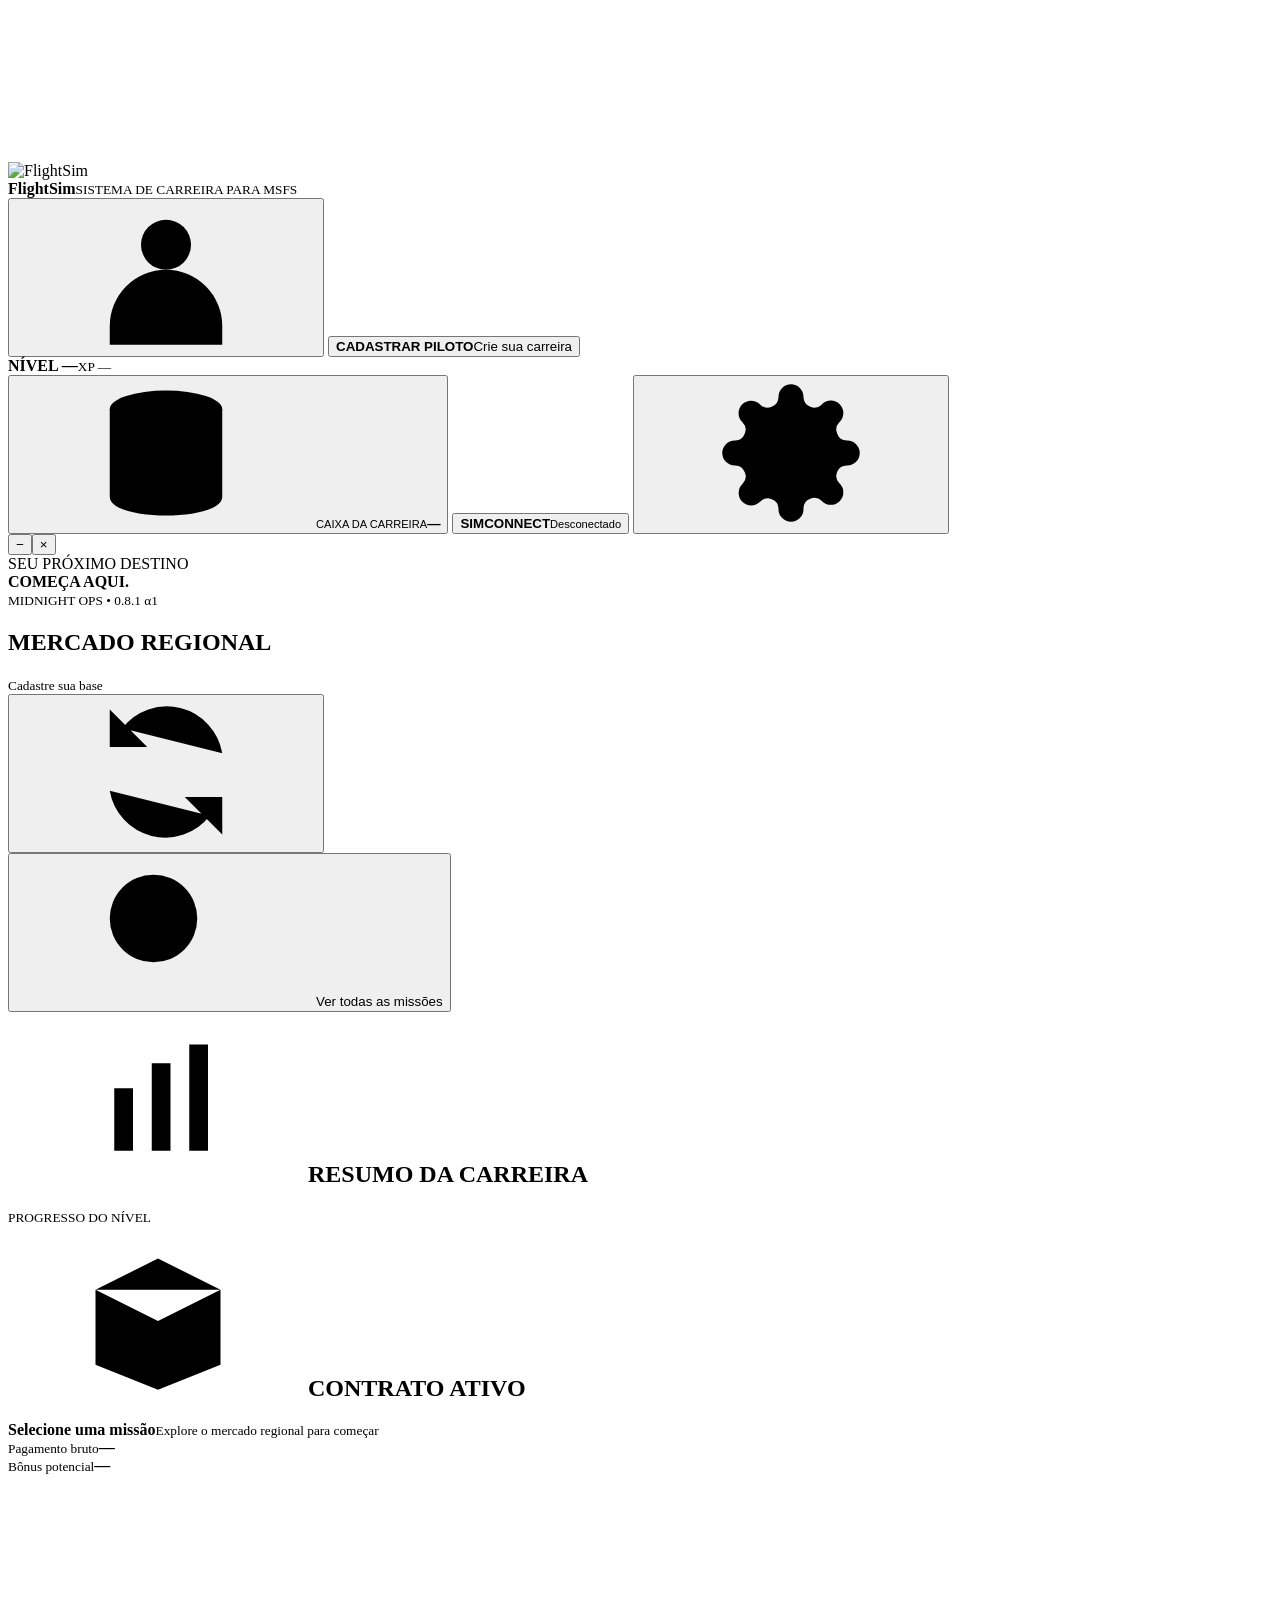
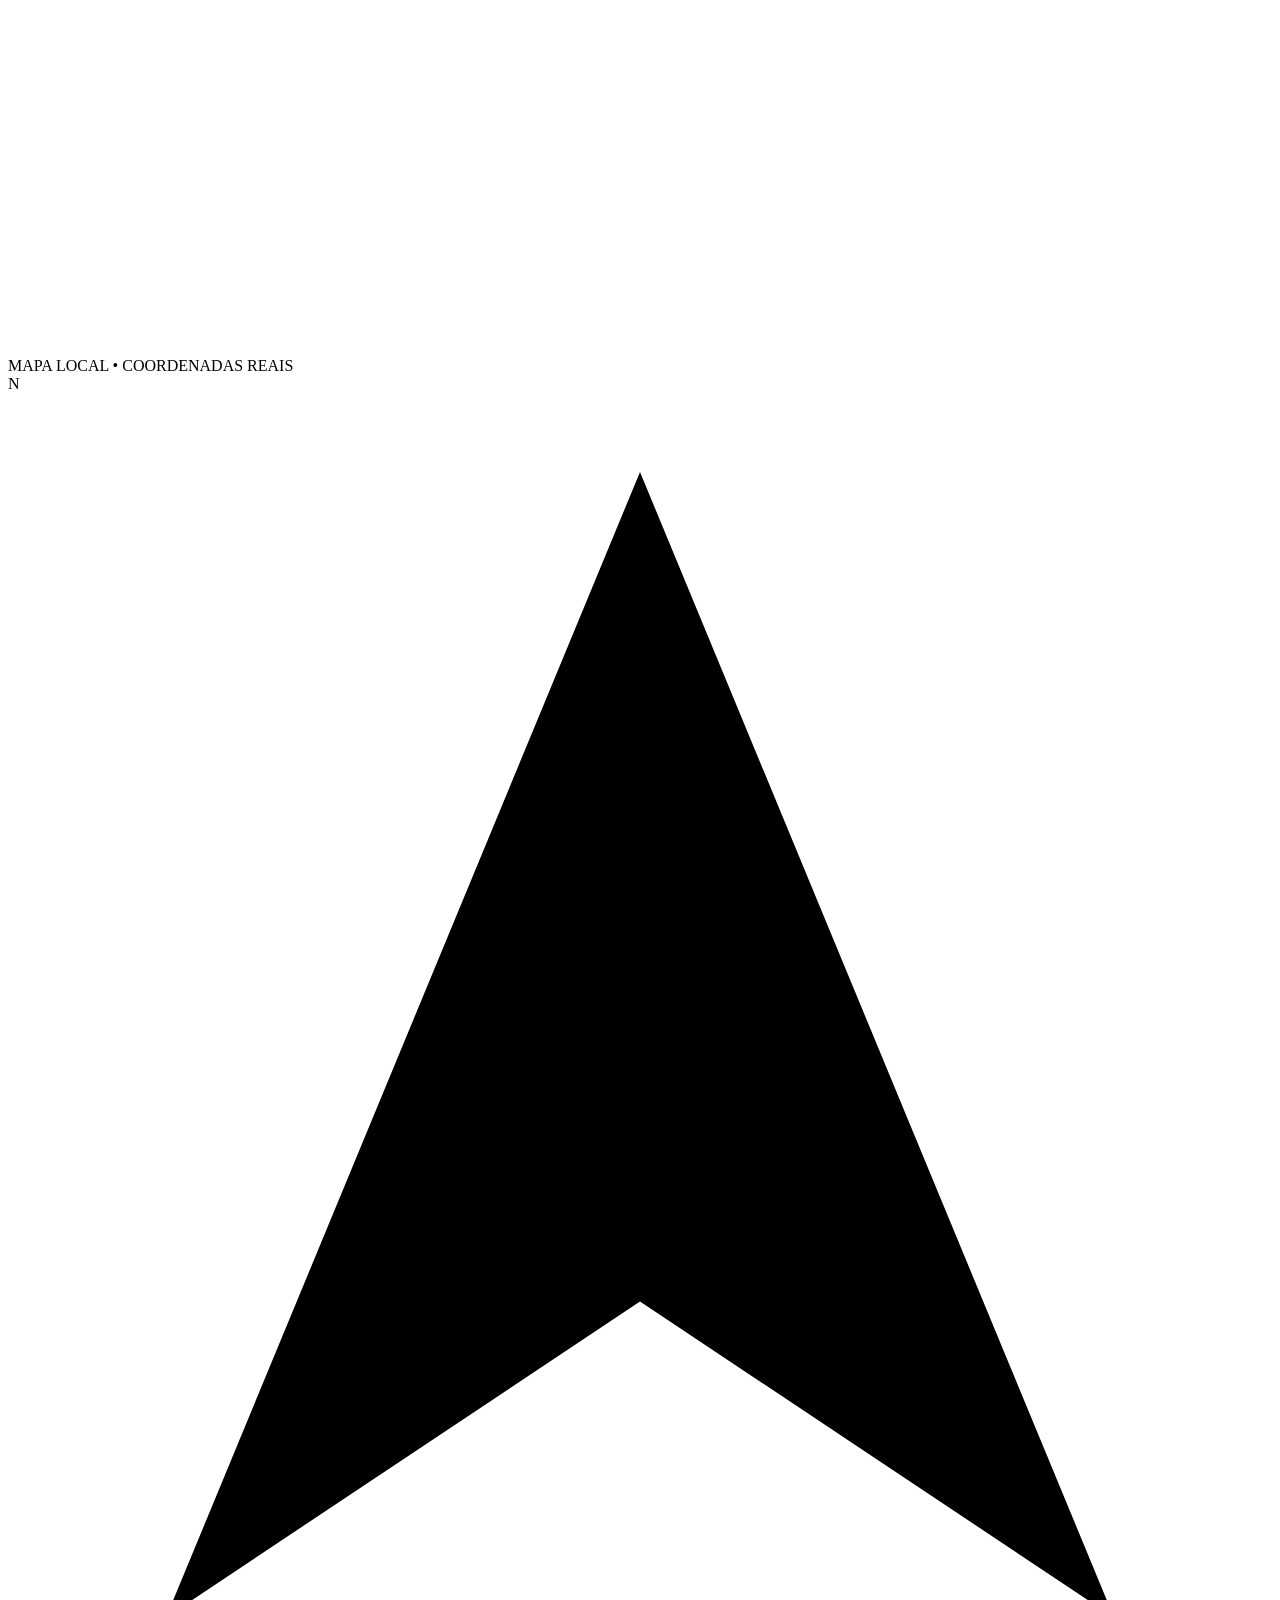
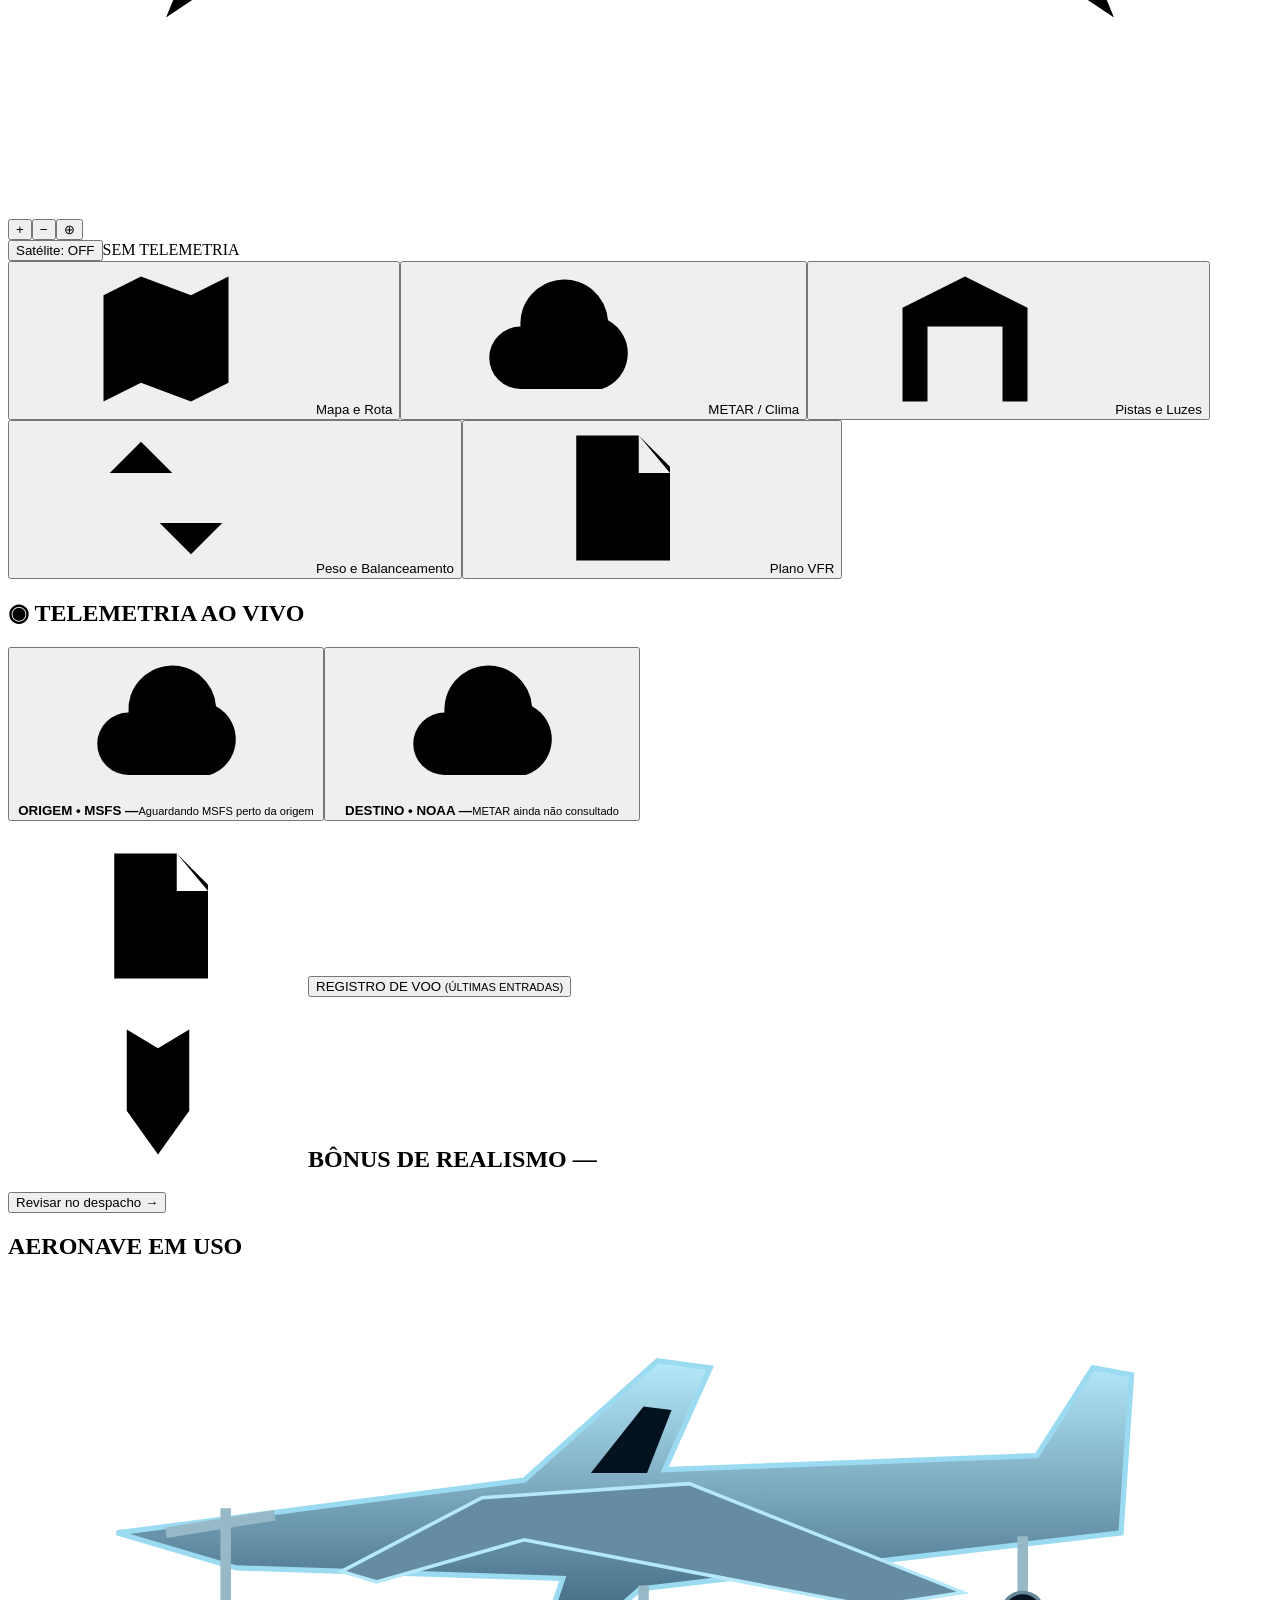
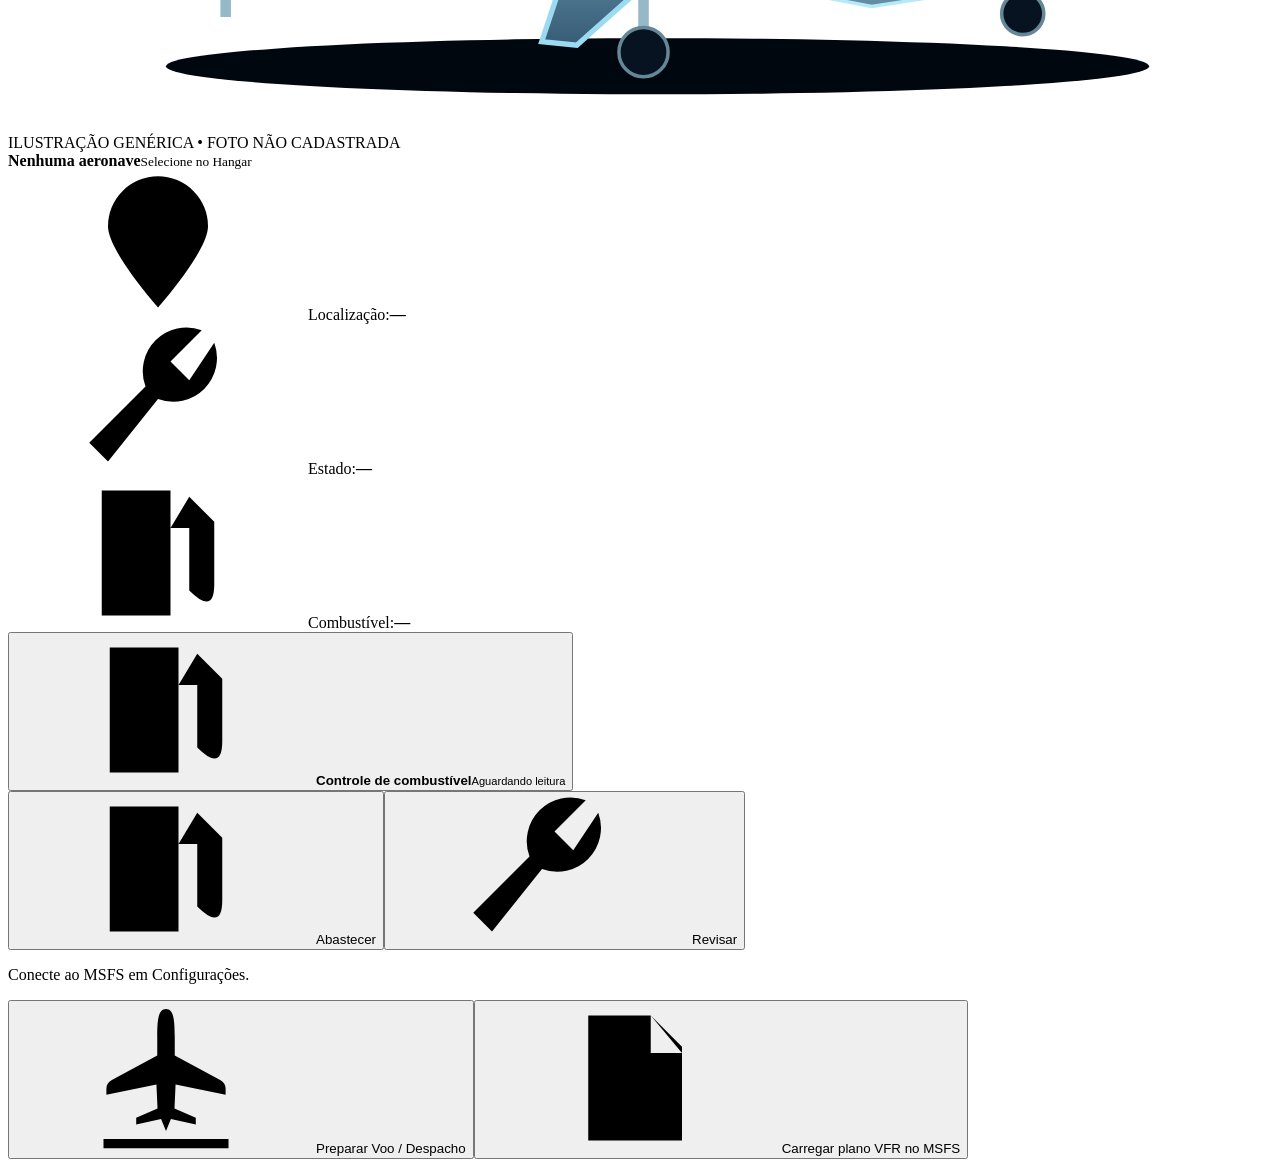
==== commit cfcf103d: "ui(planning): add explicit route preview button and align gear icon" ====
--- a/aerocarreira/midnight/index.html
+++ b/aerocarreira/midnight/index.html
@@ -12,7 +12,7 @@
 <symbol id="i-building" viewBox="0 0 24 24"><path d="M4 22V2h12v20M16 9h5v13M8 6h4M8 10h4M8 14h4M8 18h4M1 22h22"/></symbol>
 <symbol id="i-book" viewBox="0 0 24 24"><path d="M12 5Q6 1 2 4v16q5-2 10 1 5-3 10-1V4q-4-3-10 1v16M5 8h4M15 8h4M5 12h4M15 12h4"/></symbol>
 <symbol id="i-chart" viewBox="0 0 24 24"><path d="M2 22h20M5 19V9h3v10M11 19V5h3v14M17 19V2h3v17"/></symbol>
-<symbol id="i-gear" viewBox="0 0 24 24"><path d="m10 2-1 3-3-1-2 3 2 3-3 1v4l3 1-1 3 3 2 3-2 2 3 3-1v-3l3-1 2-3-2-2 2-3-2-3-3 1-1-3Z"/><circle cx="12" cy="12" r="3"/></symbol>
+<symbol id="i-gear" viewBox="0 0 24 24"><path d="M12 8a4 4 0 1 0 0 8 4 4 0 0 0 0-8Z"/><path d="M19.4 15a1.65 1.65 0 0 0 .33 1.82l.06.06a2 2 0 0 1-2.83 2.83l-.06-.06a1.65 1.65 0 0 0-1.82-.33A1.65 1.65 0 0 0 14 20.91V21a2 2 0 0 1-4 0v-.09a1.65 1.65 0 0 0-1.08-1.5 1.65 1.65 0 0 0-1.82.33l-.06.06a2 2 0 0 1-2.83-2.83l.06-.06a1.65 1.65 0 0 0 .33-1.82A1.65 1.65 0 0 0 3.09 14H3a2 2 0 0 1 0-4h.09a1.65 1.65 0 0 0 1.5-1.08 1.65 1.65 0 0 0-.33-1.82L4.2 7.04a2 2 0 0 1 2.83-2.83l.06.06a1.65 1.65 0 0 0 1.82.33A1.65 1.65 0 0 0 10 3.09V3a2 2 0 0 1 4 0v.09a1.65 1.65 0 0 0 1.08 1.5 1.65 1.65 0 0 0 1.82-.33l.06-.06a2 2 0 0 1 2.83 2.83l-.06.06a1.65 1.65 0 0 0-.33 1.82A1.65 1.65 0 0 0 20.91 10H21a2 2 0 0 1 0 4h-.09A1.65 1.65 0 0 0 19.4 15Z"/></symbol>
 <symbol id="i-box" viewBox="0 0 24 24"><path d="m2 7 10-5 10 5v12l-10 4-10-4ZM2 7l10 5 10-5M12 12v11M7 4l10 5"/></symbol>
 <symbol id="i-store" viewBox="0 0 24 24"><path d="M3 10l2-7h14l2 7v11H3V10zM2 10h20M8 10v5M16 10v5M9 21v-6h6v6"/></symbol><symbol id="i-clock" viewBox="0 0 24 24"><circle cx="12" cy="12" r="10"/><path d="M12 5v7l4 3"/></symbol>
 <symbol id="i-layers" viewBox="0 0 24 24"><path d="m2 7 10-5 10 5-10 5ZM2 12l10 5 10-5M2 17l10 5 10-5"/></symbol>
@@ -159,9 +159,10 @@
     <h2>ROTA VFR</h2><div class="flightops-mode"><button class="button primary" id="fo-free" type="button">Voo livre</button><button class="button" id="fo-contract" type="button">Contrato ativo</button></div>
     <div class="flightops-two"><label>ORIGEM (ICAO)<input id="fo-origin" maxlength="4" autocomplete="off" placeholder="SBRF"></label><label>DESTINO (ICAO)<input id="fo-destination" maxlength="4" autocomplete="off" placeholder="SBJP"></label></div>
     <label>ALTITUDE DE CRUZEIRO (FT)<input id="fo-altitude" type="number" min="500" max="45000" step="500" value="2500"></label>
+    <div class="flightops-plan-row"><button id="fo-plan" class="button primary" type="button">Planejar rota</button><small>Prévia em tempo real • ainda não salva</small></div>
     <div class="flightops-subheading"><strong>WAYPOINTS INTERMEDIÁRIOS</strong><small>Até 8 • coordenadas</small></div><div id="fo-waypoints" class="flightops-waypoints"></div>
     <div class="flightops-waypoint-inputs"><input id="fo-fix-label" maxlength="12" placeholder="Nome / FIX" aria-label="Nome do waypoint"><input id="fo-fix-lat" type="number" step="any" min="-90" max="90" placeholder="Latitude" aria-label="Latitude"><input id="fo-fix-lon" type="number" step="any" min="-180" max="180" placeholder="Longitude" aria-label="Longitude"></div>
-    <button id="fo-add-fix" class="button" type="button">+ Adicionar ponto</button><div class="flightops-legs"><strong>PERNAS DA ROTA</strong><div id="fo-legs">Salve uma rota para calcular as pernas.</div></div>
+    <button id="fo-add-fix" class="button" type="button">+ Adicionar ponto</button><small class="flightops-waypoint-hint">No mapa: clique direito para adicionar • arraste o waypoint para mudar • X para excluir.</small><div class="flightops-legs"><strong>PERNAS DA ROTA</strong><div id="fo-legs">Salve uma rota para calcular as pernas.</div></div>
    </section>
    <section class="flightops-map-panel card" aria-label="Mapa do plano"><div class="flightops-map-heading"><strong>MAPA INTERATIVO</strong><small>Mapa compartilhado com o Dashboard</small></div><div id="flightops-map-slot" class="flightops-map-slot"></div><small>Rota indicativa. Confira procedimentos e obstáculos dentro do MSFS.</small></section>
    <section class="flightops-dispatch card" aria-label="Despacho operacional"><h2>DESPACHO OPERACIONAL</h2>
@@ -351,6 +352,33 @@
   </div>
   <footer class="page-foot fin-footer"><small id="fin-message" role="status">Financeiro sincronizado com a carreira.</small><button type="button" class="button" data-action="fleet">Abrir meu Hangar</button></footer>
  </section>
+ <section id="airline-page" class="page-shell airline-page card" hidden aria-labelledby="airline-title">
+  <header class="page-head airline-head">
+   <div><small class="eyebrow">MIDNIGHT OPS • FLIGHTSIM AIRLINE OPERATIONS</small>
+    <h1 id="airline-title">COMPANHIAS AÉREAS</h1>
+    <p>Da primeira contratação à gestão de uma companhia própria.</p></div>
+   <div class="airline-status"><small>MODALIDADE ATUAL</small><strong id="airline-mode">AUTÔNOMO</strong></div>
+  </header>
+  <nav class="airline-tabs" aria-label="Áreas da companhia">
+   <button type="button" data-airline-tab="overview" class="active">Minha carreira</button>
+   <button type="button" data-airline-tab="jobs">Recrutamento</button>
+   <button type="button" data-airline-tab="schedule">Escala de voos</button>
+   <button type="button" data-airline-tab="business">Minha companhia</button>
+   <button type="button" data-airline-tab="history">Histórico</button>
+  </nav>
+  <div id="airline-content" class="airline-content"></div>
+  <footer class="page-foot airline-footer">
+   <small id="airline-message" role="status">Contratos da empresa pagam salário e XP pela folha semanal, não por pouso.</small>
+   <button type="button" class="button" id="airline-review">Atualizar seleção e folha</button>
+  </footer>
+ </section>
+ <dialog id="airline-confirm" class="fin-dialog" aria-labelledby="airline-confirm-title">
+  <div class="fin-dialog-head"><h2 id="airline-confirm-title">REVISAR OPERAÇÃO</h2>
+   <button type="button" id="airline-confirm-x" aria-label="Fechar">×</button></div>
+  <div id="airline-confirm-body" class="fin-confirm-body"></div>
+  <footer><button type="button" id="airline-confirm-cancel" class="button">Cancelar</button>
+   <button type="button" id="airline-confirm-yes" class="button primary">Confirmar</button></footer>
+ </dialog>
  <section id="module-page" class="page-shell module-page card" hidden aria-labelledby="module-title">
   <header class="page-head"><div><small class="eyebrow">FLIGHTSIM • PAINEL INTEGRADO</small><h1 id="module-title">MÓDULO</h1><p id="module-description"></p></div></header>
   <div id="module-context" class="module-context" aria-live="polite"></div>
@@ -442,4 +470,4 @@
   <p class="aircraft-checkout-note">Esta operação altera de verdade o saldo e o patrimônio virtual. Nenhum avião será carregado automaticamente no MSFS.</p>
   <footer><button type="button" class="button" id="am-cancel">Cancelar</button><button type="button" class="button primary" id="am-commit">Confirmar operação</button></footer>
  </dialog>
- <div id="toast" role="status"></div><script src="/free-map.js"></script><script src="/app.js"></script><script src="/aircraft-market.js"></script><script src="/flight-operations.js"></script><script src="/pilot-career.js"></script><script src="/finance-center.js"></script></body></html>
+ <div id="toast" role="status"></div><script src="/free-map.js"></script><script src="/app.js"></script><script src="/aircraft-market.js"></script><script src="/flight-operations.js"></script><script src="/pilot-career.js"></script><script src="/finance-center.js"></script><script src="/airline-operations.js"></script></body></html>
